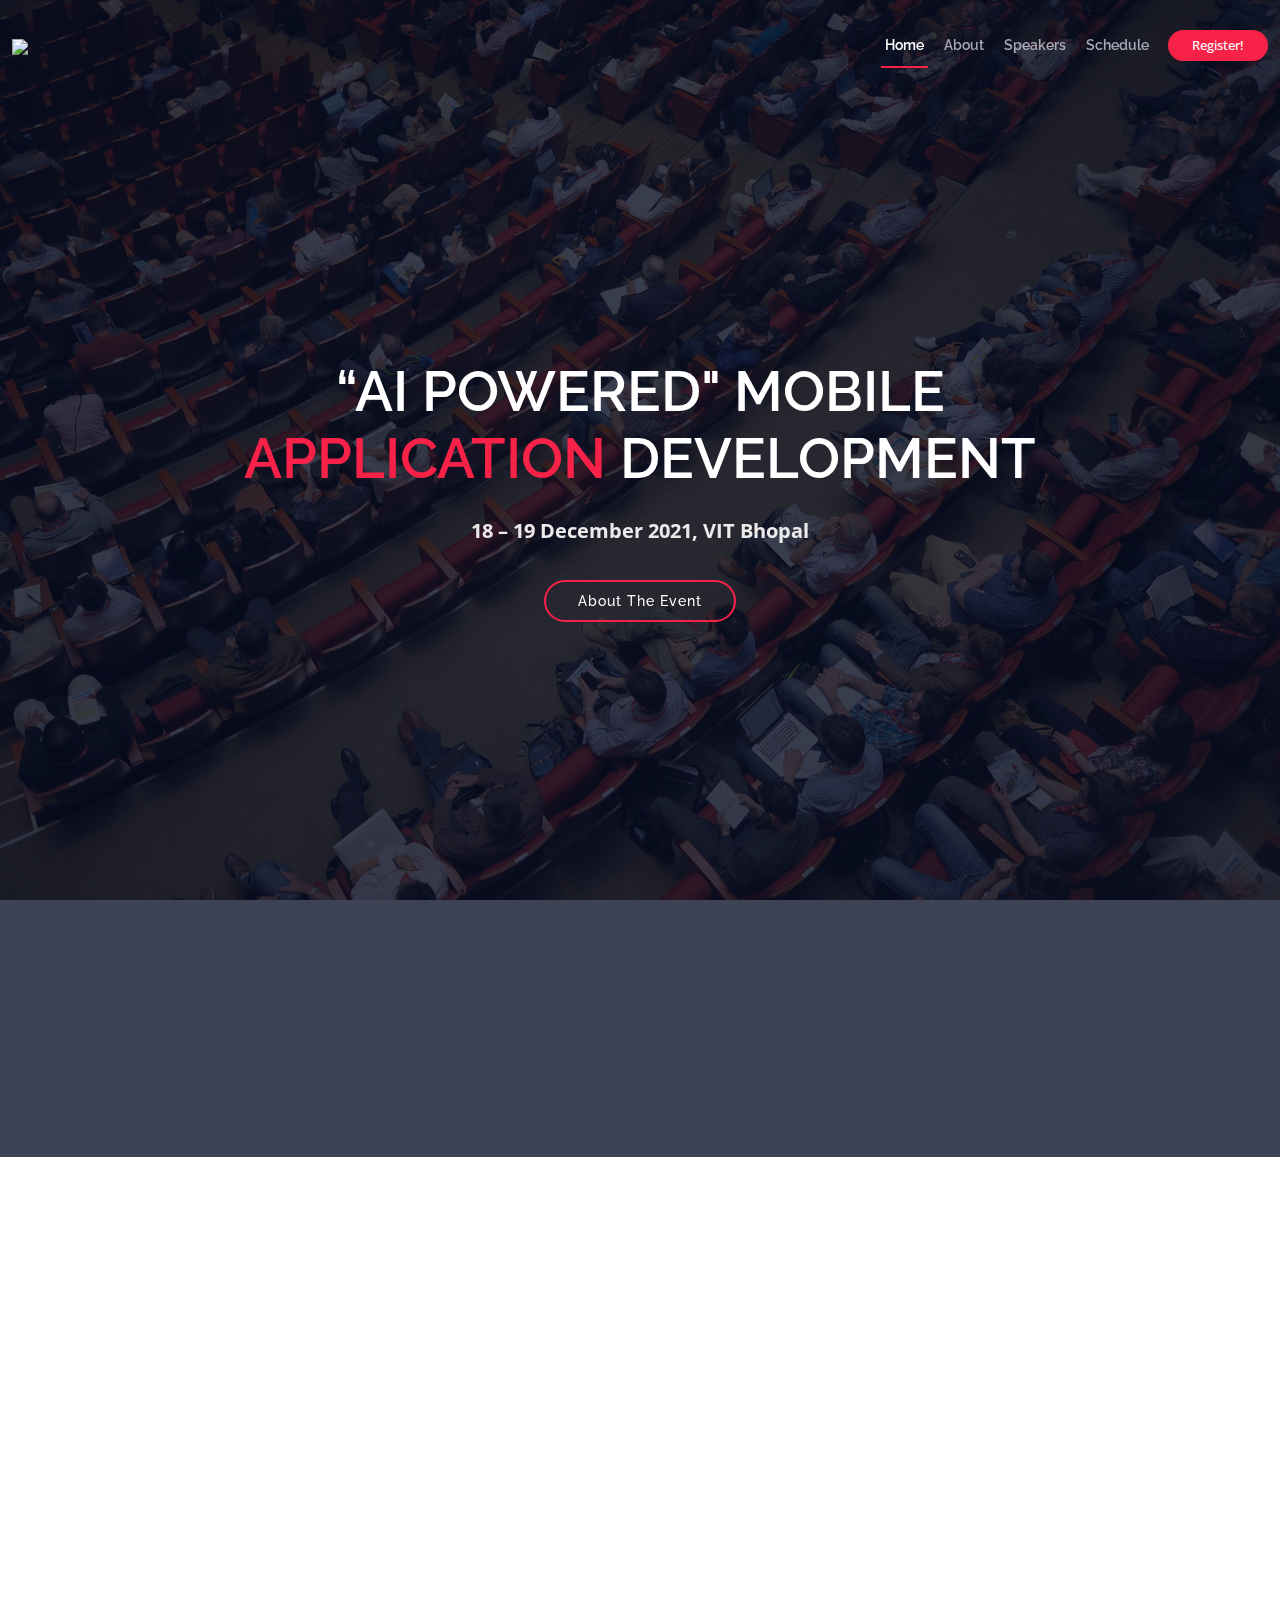
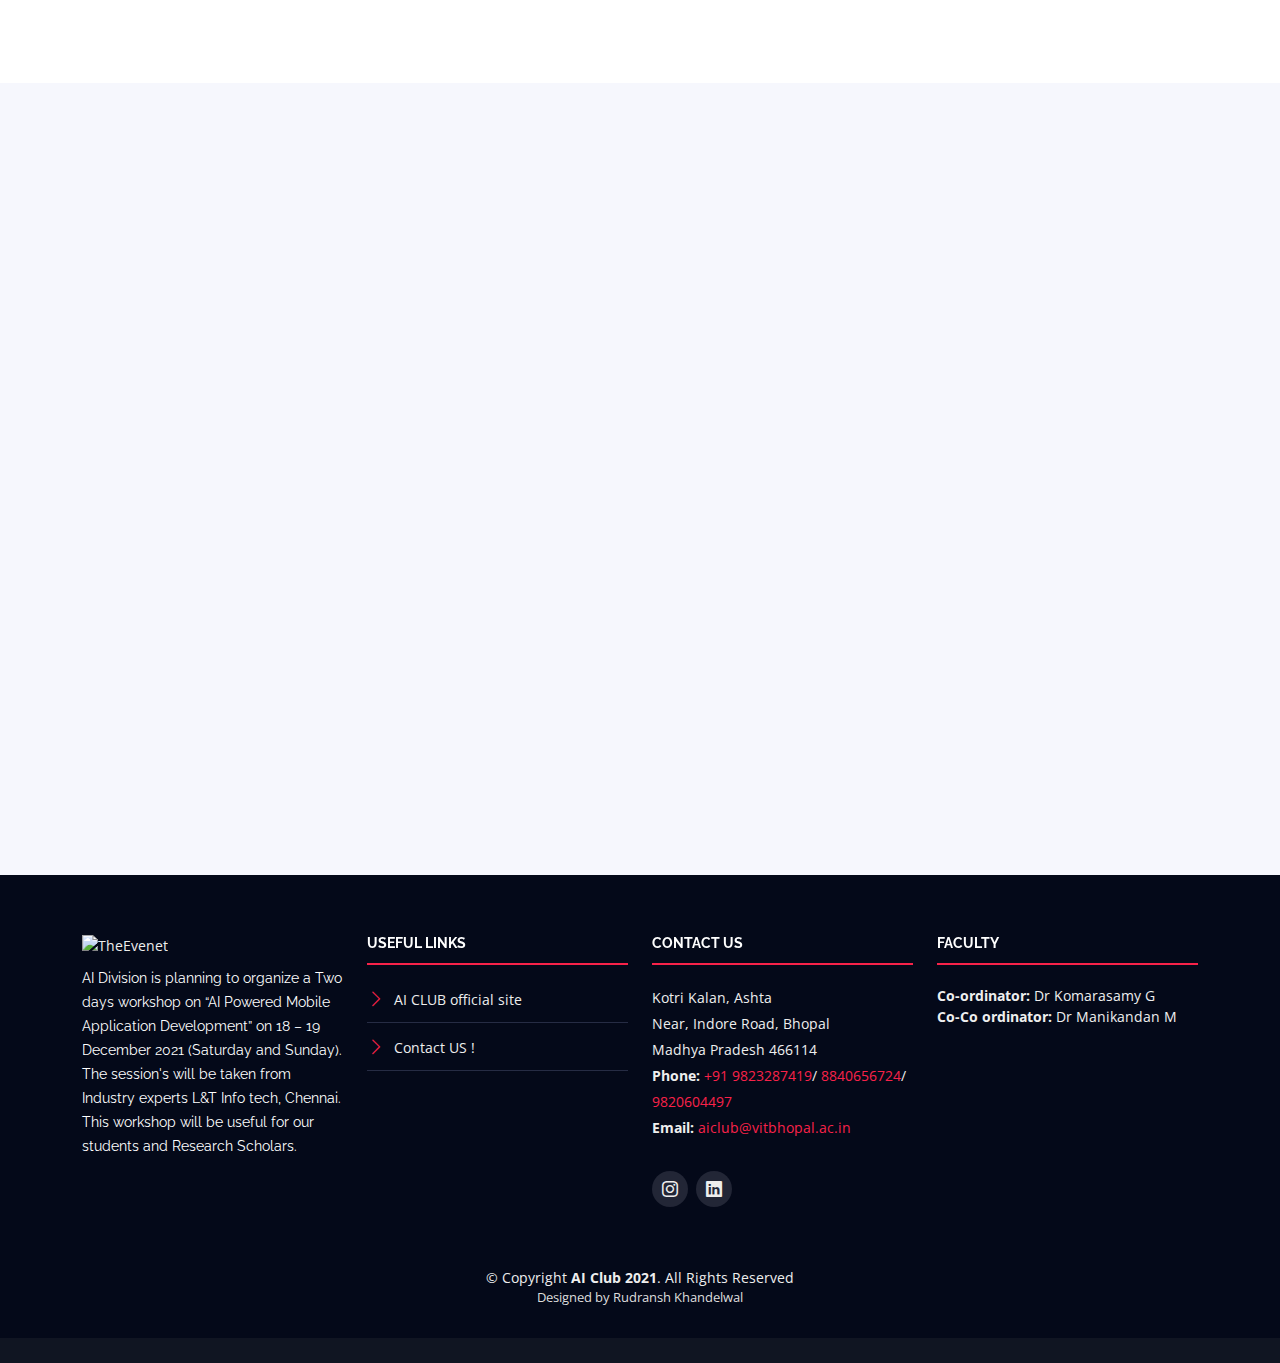
==== MAD/index.html @ 8682b5da "Add Phone , mail & the event" ====
<!DOCTYPE html>
<html lang="en">
  <head>
    <meta charset="utf-8" />
    <meta content="width=device-width, initial-scale=1.0" name="viewport" />

    <title>AI Club | Mobile Devlopment</title>
    <meta content="" name="description" />
    <meta content="" name="keywords" />

    <!-- Favicons -->
    <link href="assets/img/favicon.png" rel="icon" />

    <!-- Google Fonts -->
    <link
      href="https://fonts.googleapis.com/css?family=Open+Sans:300,300i,400,400i,700,700i|Raleway:300,400,500,700,800"
      rel="stylesheet"
    />

    <!-- Vendor CSS Files -->
    <link href="assets/vendor/aos/aos.css" rel="stylesheet" />
    <link
      href="assets/vendor/bootstrap/css/bootstrap.min.css"
      rel="stylesheet"
    />
    <link
      href="assets/vendor/bootstrap-icons/bootstrap-icons.css"
      rel="stylesheet"
    />
    <link
      href="assets/vendor/glightbox/css/glightbox.min.css"
      rel="stylesheet"
    />
    <link href="assets/vendor/swiper/swiper-bundle.min.css" rel="stylesheet" />

    <!--  CSS File -->
    <link href="assets/css/style.css" rel="stylesheet" />
  </head>

  <body>
    <header id="header" class="d-flex align-items-center">
      <div class="container-fluid container-xxl d-flex align-items-center">
        <div id="logo" class="me-auto">
          <a href="index.html" class="scrollto"
            ><img  src="https://aiclub.aivit.tech/images/club-logo.png"
          /></a>
        </div>

        <nav id="navbar" class="navbar order-last order-lg-0">
          <ul>
            <li><a class="nav-link scrollto active" href="#hero">Home</a></li>
            <li><a class="nav-link scrollto" href="#about">About</a></li>
            <li><a class="nav-link scrollto" href="#speakers">Speakers</a></li>
            <li><a class="nav-link scrollto" href="#schedule">Schedule</a></li>
          </ul>
          <i class="bi bi-list mobile-nav-toggle"></i>
        </nav>
        <!-- .navbar -->
        <a class="buy-tickets scrollto" href="https://forms.gle/UjEr6fCBaaNwmKae9">Register!</a>
      </div>
    </header>
    <!-- End Header -->

    <!-- ======= Hero Section ======= -->
    <section id="hero">
      <div class="hero-container" data-aos="zoom-in" data-aos-delay="100">
        <h1 class="mb-4 pb-0">
          “AI Powered" Mobile <br /><span>Application</span> Development
        </h1>
        <p class="mb-4 pb-0">18 – 19 December 2021, VIT Bhopal</p>
        <a href="#about" class="about-btn scrollto">About The Event</a>
      </div>
    </section>
    <!-- End Hero Section -->

    <main id="main">
      <!-- ======= About Section ======= -->
      <section id="about">
        <div class="container" data-aos="fade-up">
          <div class="row">
            <div class="col-lg-6">
              <h2>About The Event</h2>
              <p>
                AI Division is planning to organize a Two days workshop on “AI
                Powered Mobile Application Development” on 18 – 19 December 2021
                (Saturday and Sunday). The session's will be taken from Industry
                experts L&T Info tech, Chennai. This workshop will be useful for
                our students and Research Scholars.
              </p>
            </div>
            <div class="col-lg-3">
              <h3>Where</h3>
              <p>Online mode , VIT Bhopal</p>
            </div>
            <div class="col-lg-3">
              <h3>When</h3>
              <p>Saturday & Sunday<br />18 – 19 December 2021</p>
            </div>
          </div>
        </div>
      </section>
      <!-- End About Section -->

      <!-- ======= Speakers Section ======= -->
      <section id="speakers">
        <div class="container" data-aos="fade-up">
          <div class="section-header">
            <h2>Event Speakers</h2>
            <p>Here are some of our Amazing  speakers</p>
          </div>

          <div class="row">
            <div class="col-md-6">
              <div class="speaker" data-aos="fade-up" >
                <img
                  src="assets/img/speakers/1.png"
                  alt="Speaker 1"
                  class="img-fluid"
                />
                <div class="details">
                  <h3><a href="speaker-details.html">Mr. Yogesh Kumar</a></h3>
                  <p>CEO, OneYes technologies</p>
                  <div class="social">
                    <a href=""><i class="bi bi-linkedin"></i></a>
                  </div>
                </div>
              </div>
            </div>
            <div class="col-lg-4 col-md-6">
              <div class="speaker" data-aos="fade-up" data-aos-delay="300">
                <img
                  src="assets/img/speakers/2.png"
                  alt="Speaker 2"
                  class="img-fluid"
                />
                <div class="details">
                  <h3><a href="speaker-details.html">Mr. Rajkumar K </a></h3>
                  <p>Technical Lead at
                    CitiusTech Healthcare India Pvt Ltd, Chennai.</p>
                  <div class="social">
                    <a href=""><i class="bi bi-linkedin"></i></a>
                  </div>
                </div>
              </div>
            </div>

            </div>
  
      </section>
      <!-- End Speakers Section -->

      <!-- ======= Schedule Section ======= -->
      <section id="schedule" class="section-with-bg">
        <div class="container" data-aos="fade-up">
          <div class="section-header">
            <h2>Event Schedule</h2>
            <p>Here is our event schedule</p>
          </div>

          <ul
            class="nav nav-tabs"
            role="tablist"
            data-aos="fade-up"
            data-aos-delay="100"
          >
            <li class="nav-item">
              <a
                class="nav-link active"
                href="#day-1"
                role="tab"
                data-bs-toggle="tab"
                >Day 1</a
              >
            </li>
            <li class="nav-item">
              <a class="nav-link" href="#day-2" role="tab" data-bs-toggle="tab"
                >Day 2</a
              >
            </li>
          </ul>

          <h3 class="sub-heading">
            "The key is not to prioritize what's on your schedule, but to schedule your priorities"
          </h3>

          <div
            class="tab-content row justify-content-center"
            data-aos="fade-up"
            data-aos-delay="50"
          >
            <!-- Schdule Day 1 -->
            <div
              role="tabpanel"
              class="col-lg-9 tab-pane fade show active"
              id="day-1"
            >
              <div class="row schedule-item">
                <div class="col-md-3"><time>09:30 AM - 10:30 AM</time></div>
                <div class="col-md-9">
                  <h4>Inauguration
                    Mobile app Overview</h4>
                  <p>
                    Inaugrated by Mr Yougesh Kumar
                  </p>
                </div>
              </div>

              <div class="row schedule-item">
                <div class="col-md-3"><time>10.30 AM – 11.30 AM</time></div>
                <div class="col-md-9">
                  <h4>Introduction to Mobile app development</h4>
                  <p>Insight by Mr. Rajkumar K</p>
                </div>
              </div>

              <div class="row schedule-item">
                <div class="col-md-3"><time>11.30 AM – 12.30 PM</time></div>
                <div class="col-md-9">
                  <h4>
                    Introduction to Hybrid mobile app development & Ionic
                  </h4>
                  <p>
                    Analysis by Mr. Rajkumar K
                  </p>
                </div>
              </div>

              <div class="row schedule-item">
                <div class="col-md-3"><time>12:30 PM - 02 PM</time></div>
                <div class="col-md-9">
                  <h4>
                    <span style="text-align: center;"> Lunch Break </span>
                  </h4>
                </div>
              </div>

              <div class="row schedule-item">
                <div class="col-md-3"><time>02 PM – 3.30 PM</time></div>
                <div class="col-md-9">
                  <h4>
                    Making mock application with Ionic
                  </h4>
                  <p>Assisted by Mr. Rajkumar K</p>
                </div>
              </div>  
            </div>
            <!-- End Schdule Day 1 -->

            <!-- Schdule Day 2 -->
            <div
              role="tabpanel"
              class="col-lg-9 tab-pane fade "
              id="day-2"
            >
              <div class="row schedule-item">
                <div class="col-md-3"><time>09:30 AM - 10:30 AM</time></div>
                <div class="col-md-9">
                  <h4>Including plugins and functionalities</h4>
                  <p>
                    By Mr. Rajkumar K
                  </p>
                </div>
              </div>

              <div class="row schedule-item">
                <div class="col-md-3"><time>10.30 AM – 11.30 AM</time></div>
                <div class="col-md-9">
                  <h4>Introduction to machine learning and its types</h4>
                  <p>Insight by Mr. Rajkumar K</p>
                </div>
              </div>

              <div class="row schedule-item">
                <div class="col-md-3"><time>11.30 AM – 12.30 PM</time></div>
                <div class="col-md-9">
                  <h4>
                    Incorporating machine learning algorithm in mobile app
                  </h4>
                  <p>
                    Analysis by Mr. Rajkumar K
                  </p>
                </div>
              </div>

              <div class="row schedule-item">
                <div class="col-md-3"><time>12:30 PM - 02 PM</time></div>
                <div class="col-md-9">
                  <h4>
                    <span style="text-align: center;"> Lunch Break </span>
                  </h4>
                </div>
              </div>

              <div class="row schedule-item">
                <div class="col-md-3"><time>02 PM – 3.30 PM</time></div>
                <div class="col-md-9">
                  <h4>
                    Finishing ML powered app and queries session /
                    Valedictory
                  </h4>
                  <p>Assisted by Mr. Rajkumar K</p>
                </div>
            </div>  
          </section>
      <!-- End Schedule Section -->
    </main>
    <!-- End #main -->

    <!-- ======= Footer ======= -->
    <footer id="footer">
      <div class="footer-top">
        <div class="container">
          <div class="row">
            <div class="col-lg-3 col-md-6 footer-info">
              <img src="assets/img/footer.png" alt="TheEvenet" />
              <p>
                AI Division is planning to organize a Two days workshop on “AI Powered Mobile Application Development” on 18 – 19 December 2021 (Saturday and Sunday). The session's will be taken from Industry experts L&T Info tech, Chennai. This workshop will be useful for our students and Research Scholars.
              </p>
            </div>

            <div class="col-lg-3 col-md-6 footer-links">
              <h4>Useful Links</h4>
              <ul>
                <li>
                  <i class="bi bi-chevron-right"></i> <a href="#">AI CLUB official site</a>
                </li>
                <li>
                  <i class="bi bi-chevron-right"></i> <a href="https://aiclub.aivit.tech/contact.html">Contact US !</a>
                </li>
              </ul>
            </div>


            <div class=" col-lg-3 col-md-6 footer-contact ">
              <h4>Contact Us</h4>
              <p>
                Kotri Kalan, Ashta <br />
                Near, Indore Road, Bhopal<br />
                Madhya Pradesh 466114 <br />
                <strong>Phone:</strong><a href="tel:+919823287419"> +91 9823287419</a>/ <a href="tel:+918840656724">8840656724</a>/  <a href="tel:+919820604497">9820604497</a><br />
                <strong>Email:</strong> <a href="mailto:aiclub@vitbhopal.ac.in">aiclub@vitbhopal.ac.in</a><br />
              </p>

              <div class="social-links">
                <a href="https://www.instagram.com/aiclub.vitb/?hl=en" class="google-plus"
                  ><i class="bi bi-instagram"></i
                ></a>
                <a href="https://www.linkedin.com/company/aiclub-vitb/" class="linkedin"><i class="bi bi-linkedin"></i></a>
              </div>
            </div>
            <div class=" col-lg-3 col-md-6  ">
              <h4>Faculty</h4>
              <p>
                <strong>Co-ordinator:</strong> Dr Komarasamy G <br />
                <strong>Co-Co ordinator: </strong> Dr Manikandan M<br />
                
              </p>
          </div>
        </div>
      </div>

      <div class="container">
        <div class="copyright">
          &copy; Copyright <strong>AI Club 2021</strong>. All Rights Reserved
        </div>
        <div class="credits">
          Designed by Rudransh Khandelwal
        </div>
      </div>
    </footer>
    <!-- End  Footer -->

    <a
      href="#"
      class="back-to-top d-flex align-items-center justify-content-center"
      ><i class="bi bi-arrow-up-short"></i
    ></a>

    <!-- Vendor JS Files -->
    <script src="assets/vendor/aos/aos.js"></script>
    <script src="assets/vendor/bootstrap/js/bootstrap.bundle.min.js"></script>
    <script src="assets/vendor/glightbox/js/glightbox.min.js"></script>
    <script src="assets/vendor/swiper/swiper-bundle.min.js"></script>
    <script src="assets/js/main.js"></script>
  </body>
</html>
---- MAD/assets/css/style.css ----
body {
  background: #fff;
  color: #2f3138;
  font-family: "Open Sans", sans-serif;
}
.logo img{
  width: 100%;
  max-height: 50px;
}

a {
  color: #f82249;
  text-decoration: none;
  transition: 0.5s;
}

a:hover, a:active, a:focus {
  color: #f8234a;
  outline: none;
  text-decoration: none;
}

p {
  padding: 0;
  margin: 0 0 30px 0;
}

h1, h2, h3, h4, h5, h6 {
  font-family: "Raleway", sans-serif;
  font-weight: 400;
  margin: 0 0 20px 0;
  padding: 0;
  color: #0e1b4d;
}

.main-page {
  margin-top: 70px;
}

/* Prelaoder */
#preloader {
  position: fixed;
  left: 0;
  top: 0;
  z-index: 999;
  width: 100%;
  height: 100%;
  overflow: visible;
  background: #fff url("../img/preloader.svg") no-repeat center center;
}

/*--------------------------------------------------------------
# Back to top button
--------------------------------------------------------------*/
.back-to-top {
  position: fixed;
  visibility: hidden;
  opacity: 0;
  right: 15px;
  bottom: 15px;
  z-index: 996;
  background: #f82249;
  width: 40px;
  height: 40px;
  border-radius: 50px;
  transition: all 0.4s;
}
.back-to-top i {
  font-size: 28px;
  color: #fff;
  line-height: 0;
}
.back-to-top:hover {
  background: #f94a6a;
  color: #fff;
}
.back-to-top.active {
  visibility: visible;
  opacity: 1;
}

/* Sections Header
--------------------------------*/
.section-header {
  margin-bottom: 60px;
  position: relative;
  padding-bottom: 20px;
}
.section-header::before {
  content: "";
  position: absolute;
  display: block;
  width: 60px;
  height: 5px;
  background: #f82249;
  bottom: 0;
  left: calc(50% - 25px);
}
.section-header h2 {
  font-size: 36px;
  text-transform: uppercase;
  text-align: center;
  font-weight: 700;
  margin-bottom: 10px;
}
.section-header p {
  text-align: center;
  padding: 0;
  margin: 0;
  font-size: 18px;
  font-weight: 500;
  color: #9195a2;
}

.section-with-bg {
  background-color: #f6f7fd;
}

/*--------------------------------------------------------------
# Header
--------------------------------------------------------------*/
#header {
  height: 90px;
  position: fixed;
  left: 0;
  top: 0;
  right: 0;
  transition: all 0.5s;
  z-index: 997;
}
#header.header-scrolled, #header.header-inner {
  background: rgba(6, 12, 34, 0.98);
  height: 70px;
}
#header #logo h1 {
  font-size: 36px;
  margin: 0;
  font-family: "Raleway", sans-serif;
  font-weight: 700;
  letter-spacing: 3px;
  text-transform: uppercase;
}
#header #logo h1 span {
  color: #f82249;
}
#header #logo h1 a, #header #logo h1 a:hover {
  color: #fff;
}
#header #logo img {
  padding: 0;
  margin: 0;
  max-height: 70px;
}
@media (max-width: 992px) {
  #header #logo img {
    height: 100px;
  }
}

/*--------------------------------------------------------------
# Buy Tickets
--------------------------------------------------------------*/
.buy-tickets {
  color: #fff;
  background: #f82249;
  padding: 7px 22px;
  margin: 0 0 0 15px;
  border-radius: 50px;
  border: 2px solid #f82249;
  transition: all ease-in-out 0.3s;
  font-weight: 500;
  line-height: 1;
  font-size: 13px;
  white-space: nowrap;
}
.buy-tickets:hover {
  background: none;
  color: #fff;
}
.buy-tickets:focus {
  color: #fff;
}
@media (max-width: 992px) {
  .buy-tickets {
    margin: 0 15px 0 0;
  }
}

/*--------------------------------------------------------------
# Navigation Menu
--------------------------------------------------------------*/
/**
* Desktop Navigation 
*/
.navbar {
  padding: 0;
}
.navbar ul {
  margin: 0;
  padding: 0;
  display: flex;
  list-style: none;
  align-items: center;
}
.navbar li {
  position: relative;
}
.navbar > ul > li {
  white-space: nowrap;
  padding: 10px 0 10px 12px;
}
.navbar a, .navbar a:focus {
  display: flex;
  align-items: center;
  justify-content: space-between;
  color: rgba(202, 206, 221, 0.8);
  font-family: "Raleway", sans-serif;
  font-weight: 600;
  font-size: 14px;
  white-space: nowrap;
  transition: 0.3s;
  position: relative;
  padding: 6px 4px;
}
.navbar a i, .navbar a:focus i {
  font-size: 12px;
  line-height: 0;
  margin-left: 5px;
}
.navbar > ul > li > a:before {
  content: "";
  position: absolute;
  width: 0;
  height: 2px;
  bottom: -6px;
  left: 0;
  background-color: #f82249;
  visibility: hidden;
  transition: all 0.3s ease-in-out 0s;
}
.navbar a:hover:before, .navbar li:hover > a:before, .navbar .active:before {
  visibility: visible;
  width: 100%;
}
.navbar a:hover, .navbar .active, .navbar .active:focus, .navbar li:hover > a {
  color: #fff;
}
.navbar .dropdown ul {
  display: block;
  position: absolute;
  left: 12px;
  top: calc(100% + 30px);
  margin: 0;
  padding: 10px 0;
  z-index: 99;
  opacity: 0;
  visibility: hidden;
  background: #fff;
  box-shadow: 0px 0px 30px rgba(127, 137, 161, 0.25);
  transition: 0.3s;
}
.navbar .dropdown ul li {
  min-width: 200px;
}
.navbar .dropdown ul a {
  padding: 10px 20px;
  font-size: 14px;
  text-transform: none;
  color: #060c22;
}
.navbar .dropdown ul a i {
  font-size: 12px;
}
.navbar .dropdown ul a:hover, .navbar .dropdown ul .active:hover, .navbar .dropdown ul li:hover > a {
  color: #f82249;
}
.navbar .dropdown:hover > ul {
  opacity: 1;
  top: 100%;
  visibility: visible;
}
.navbar .dropdown .dropdown ul {
  top: 0;
  left: calc(100% - 30px);
  visibility: hidden;
}
.navbar .dropdown .dropdown:hover > ul {
  opacity: 1;
  top: 0;
  left: 100%;
  visibility: visible;
}
@media (max-width: 1366px) {
  .navbar .dropdown .dropdown ul {
    left: -90%;
  }
  .navbar .dropdown .dropdown:hover > ul {
    left: -100%;
  }
}

/**
* Mobile Navigation 
*/
.mobile-nav-toggle {
  color: #fff;
  font-size: 28px;
  cursor: pointer;
  display: none;
  line-height: 0;
  transition: 0.5s;
}

@media (max-width: 991px) {
  .mobile-nav-toggle {
    display: block;
  }

  .navbar ul {
    display: none;
  }
}
.navbar-mobile {
  position: fixed;
  overflow: hidden;
  top: 0;
  right: 0;
  left: 0;
  bottom: 0;
  background: rgba(0, 0, 0, 0.9);
  transition: 0.3s;
  z-index: 999;
}
.navbar-mobile .mobile-nav-toggle {
  position: absolute;
  top: 15px;
  right: 15px;
}
.navbar-mobile ul {
  display: block;
  position: absolute;
  top: 55px;
  right: 15px;
  bottom: 15px;
  left: 15px;
  padding: 10px 0;
  background-color: #fff;
  overflow-y: auto;
  transition: 0.3s;
}
.navbar-mobile > ul > li {
  padding: 0;
}
.navbar-mobile a:hover:before, .navbar-mobile li:hover > a:before, .navbar-mobile .active:before {
  visibility: hidden;
}
.navbar-mobile a, .navbar-mobile a:focus {
  padding: 10px 20px;
  font-size: 15px;
  color: #060c22;
}
.navbar-mobile a:hover, .navbar-mobile .active, .navbar-mobile li:hover > a {
  color: #f82249;
}
.navbar-mobile .getstarted, .navbar-mobile .getstarted:focus {
  margin: 15px;
}
.navbar-mobile .dropdown ul {
  position: static;
  display: none;
  margin: 10px 20px;
  padding: 10px 0;
  z-index: 99;
  opacity: 1;
  visibility: visible;
  background: #fff;
  box-shadow: 0px 0px 30px rgba(127, 137, 161, 0.25);
}
.navbar-mobile .dropdown ul li {
  min-width: 200px;
}
.navbar-mobile .dropdown ul a {
  padding: 10px 20px;
}
.navbar-mobile .dropdown ul a i {
  font-size: 12px;
}
.navbar-mobile .dropdown ul a:hover, .navbar-mobile .dropdown ul .active:hover, .navbar-mobile .dropdown ul li:hover > a {
  color: #f82249;
}
.navbar-mobile .dropdown > .dropdown-active {
  display: block;
}

/*--------------------------------------------------------------
# Hero Section
--------------------------------------------------------------*/
#hero {
  width: 100%;
  height: 100vh;
  background: url(../img/hero-bg.jpg) top center;
  background-size: cover;
  overflow: hidden;
  position: relative;
}
@media (min-width: 1024px) {
  #hero {
    background-attachment: fixed;
  }
}
#hero:before {
  content: "";
  background: rgba(6, 12, 34, 0.8);
  position: absolute;
  bottom: 0;
  top: 0;
  left: 0;
  right: 0;
}
#hero .hero-container {
  position: absolute;
  bottom: 0;
  left: 0;
  top: 90px;
  right: 0;
  display: flex;
  justify-content: center;
  align-items: center;
  flex-direction: column;
  text-align: center;
  padding: 0 15px;
}
@media (max-width: 991px) {
  #hero .hero-container {
    top: 70px;
  }
}
#hero h1 {
  color: #fff;
  font-family: "Raleway", sans-serif;
  font-size: 56px;
  font-weight: 600;
  text-transform: uppercase;
}
#hero h1 span {
  color: #f82249;
}
@media (max-width: 991px) {
  #hero h1 {
    font-size: 34px;
  }
}
#hero p {
  color: #ebebeb;
  font-weight: 700;
  font-size: 20px;
}
@media (max-width: 991px) {
  #hero p {
    font-size: 16px;
  }
}
#hero .play-btn {
  width: 94px;
  height: 94px;
  background: radial-gradient(#f82249 50%, rgba(101, 111, 150, 0.15) 52%);
  border-radius: 50%;
  display: block;
  position: relative;
  overflow: hidden;
}
#hero .play-btn::after {
  content: "";
  position: absolute;
  left: 50%;
  top: 50%;
  transform: translateX(-40%) translateY(-50%);
  width: 0;
  height: 0;
  border-top: 10px solid transparent;
  border-bottom: 10px solid transparent;
  border-left: 15px solid #fff;
  z-index: 100;
  transition: all 400ms cubic-bezier(0.55, 0.055, 0.675, 0.19);
}
#hero .play-btn:before {
  content: "";
  position: absolute;
  width: 120px;
  height: 120px;
  -webkit-animation-delay: 0s;
  animation-delay: 0s;
  -webkit-animation: pulsate-btn 2s;
  animation: pulsate-btn 2s;
  -webkit-animation-direction: forwards;
  animation-direction: forwards;
  -webkit-animation-iteration-count: infinite;
  animation-iteration-count: infinite;
  -webkit-animation-timing-function: steps;
  animation-timing-function: steps;
  opacity: 1;
  border-radius: 50%;
  border: 2px solid rgba(163, 163, 163, 0.4);
  top: -15%;
  left: -15%;
  background: rgba(198, 16, 0, 0);
}
#hero .play-btn:hover::after {
  border-left: 15px solid #f82249;
  transform: scale(20);
}
#hero .play-btn:hover::before {
  content: "";
  position: absolute;
  left: 50%;
  top: 50%;
  transform: translateX(-40%) translateY(-50%);
  width: 0;
  height: 0;
  border: none;
  border-top: 10px solid transparent;
  border-bottom: 10px solid transparent;
  border-left: 15px solid #fff;
  z-index: 200;
  -webkit-animation: none;
  animation: none;
  border-radius: 0;
}
#hero .about-btn {
  font-family: "Raleway", sans-serif;
  font-weight: 500;
  font-size: 14px;
  letter-spacing: 1px;
  display: inline-block;
  padding: 12px 32px;
  border-radius: 50px;
  transition: 0.5s;
  line-height: 1;
  margin: 10px;
  color: #fff;
  -webkit-animation-delay: 0.8s;
  animation-delay: 0.8s;
  border: 2px solid #f82249;
}
#hero .about-btn:hover {
  background: #f82249;
  color: #fff;
}

@-webkit-keyframes pulsate-btn {
  0% {
    transform: scale(0.6, 0.6);
    opacity: 1;
  }
  100% {
    transform: scale(1, 1);
    opacity: 0;
  }
}

@keyframes pulsate-btn {
  0% {
    transform: scale(0.6, 0.6);
    opacity: 1;
  }
  100% {
    transform: scale(1, 1);
    opacity: 0;
  }
}
/*--------------------------------------------------------------
# About Section
--------------------------------------------------------------*/
#about {
  background: url("../img/about-bg.jpg");
  background-size: cover;
  overflow: hidden;
  position: relative;
  color: #fff;
  padding: 60px 0 40px 0;
}
@media (min-width: 1024px) {
  #about {
    background-attachment: fixed;
  }
}
#about:before {
  content: "";
  background: rgba(13, 20, 41, 0.8);
  position: absolute;
  bottom: 0;
  top: 0;
  left: 0;
  right: 0;
}
#about h2 {
  font-size: 36px;
  font-weight: bold;
  margin-bottom: 10px;
  color: #fff;
}
#about h3 {
  font-size: 18px;
  font-weight: bold;
  text-transform: uppercase;
  margin-bottom: 10px;
  color: #fff;
}
#about p {
  font-size: 14px;
  margin-bottom: 20px;
  color: #fff;
}

/*--------------------------------------------------------------
# Speakers Section
--------------------------------------------------------------*/
#speakers {
  padding: 60px 0 30px 0;
}
#speakers .speaker {
  position: relative;
  overflow: hidden;
  margin-bottom: 30px;
}
#speakers .speaker .details {
  background: rgba(6, 12, 34, 0.76);
  position: absolute;
  left: 0;
  bottom: -40px;
  right: 0;
  text-align: center;
  padding-top: 10px;
  transition: all 300ms cubic-bezier(0.645, 0.045, 0.355, 1);
}
#speakers .speaker .details h3 {
  color: #fff;
  font-size: 22px;
  font-weight: 600;
  margin-bottom: 5px;
}
#speakers .speaker .details p {
  color: #fff;
  font-size: 15px;
  margin-bottom: 10px;
  font-style: italic;
}
#speakers .speaker .details .social {
  height: 40px;
}
#speakers .speaker .details .social i {
  line-height: 0;
  margin: 0 2px;
}
#speakers .speaker .details a {
  color: #fff;
}
#speakers .speaker .details a:hover {
  color: #f82249;
}
#speakers .speaker:hover .details {
  bottom: 0;
}

#speakers-details {
  padding: 60px 0;
}
#speakers-details .details h2 {
  color: #112363;
  font-size: 28px;
  font-weight: 700;
  margin-bottom: 10px;
}
#speakers-details .details .social {
  margin-bottom: 15px;
}
#speakers-details .details .social a {
  background: #e9edfb;
  color: #112363;
  line-height: 1;
  display: inline-block;
  text-align: center;
  border-radius: 50%;
  width: 36px;
  height: 36px;
  display: inline-flex;
  align-items: center;
  justify-content: center;
}
#speakers-details .details .social a:hover {
  background: #f82249;
  color: #fff;
}
#speakers-details .details .social a i {
  font-size: 16px;
  line-height: 0;
}
#speakers-details .details p {
  color: #112363;
  font-size: 15px;
  margin-bottom: 10px;
}

/*--------------------------------------------------------------
# Schedule Section
--------------------------------------------------------------*/
#schedule {
  padding: 60px 0 60px 0;
}
#schedule .nav-tabs {
  text-align: center;
  margin: auto;
  display: block;
  border-bottom: 0;
  margin-bottom: 30px;
}
#schedule .nav-tabs li {
  display: inline-block;
  margin-bottom: 0;
}
#schedule .nav-tabs a {
  border: none;
  border-radius: 50px;
  font-weight: 600;
  background-color: #0e1b4d;
  color: #fff;
  padding: 10px 100px;
}
@media (max-width: 991px) {
  #schedule .nav-tabs a {
    padding: 8px 60px;
  }
}
@media (max-width: 767px) {
  #schedule .nav-tabs a {
    padding: 8px 50px;
  }
}
@media (max-width: 480px) {
  #schedule .nav-tabs a {
    padding: 8px 30px;
  }
}
#schedule .nav-tabs a.active {
  background-color: #f82249;
  color: #fff;
}
#schedule .sub-heading {
  text-align: center;
  font-size: 18px;
  font-style: italic;
  margin: 0 auto 30px auto;
}
@media (min-width: 991px) {
  #schedule .sub-heading {
    width: 75%;
  }
}
#schedule .tab-pane {
  transition: ease-in-out 0.2s;
}
#schedule .schedule-item {
  border-bottom: 1px solid #cad4f6;
  padding-top: 15px;
  padding-bottom: 15px;
  transition: background-color ease-in-out 0.3s;
}
#schedule .schedule-item:hover {
  background-color: #fff;
}
#schedule .schedule-item time {
  padding-bottom: 5px;
  display: inline-block;
}
#schedule .schedule-item .speaker {
  width: 60px;
  height: 60px;
  overflow: hidden;
  border-radius: 50%;
  float: left;
  margin: 0 10px 10px 0;
}
#schedule .schedule-item .speaker img {
  height: 100%;
  transform: translateX(-50%);
  margin-left: 50%;
  transition: all ease-in-out 0.3s;
}
#schedule .schedule-item h4 {
  font-size: 18px;
  font-weight: 600;
  margin-bottom: 5px;
}
#schedule .schedule-item h4 span {
  font-style: italic;
  color: #19328e;
  font-weight: normal;
  font-size: 16px;
}
#schedule .schedule-item p {
  font-style: italic;
  color: #152b79;
  margin-bottom: 0;
}

/*--------------------------------------------------------------
# Venue Section
--------------------------------------------------------------*/
#venue {
  padding: 60px 0;
}
#venue .container-fluid {
  margin-bottom: 3px;
}
#venue .venue-map iframe {
  width: 100%;
  height: 100%;
  min-height: 300px;
}
#venue .venue-info {
  background: url("../img/venue-info-bg.jpg") top center no-repeat;
  background-size: cover;
  position: relative;
  padding-top: 60px;
  padding-bottom: 60px;
}
#venue .venue-info:before {
  content: "";
  background: rgba(13, 20, 41, 0.8);
  position: absolute;
  bottom: 0;
  top: 0;
  left: 0;
  right: 0;
}
#venue .venue-info h3 {
  font-size: 36px;
  font-weight: 700;
  color: #fff;
}
@media (max-width: 574px) {
  #venue .venue-info h3 {
    font-size: 24px;
  }
}
#venue .venue-info p {
  color: #fff;
  margin-bottom: 0;
}
#venue .venue-gallery-container {
  padding-right: 12px;
}
#venue .venue-gallery {
  overflow: hidden;
  border-right: 3px solid #fff;
  border-bottom: 3px solid #fff;
}
#venue .venue-gallery img {
  transition: all ease-in-out 0.4s;
}
#venue .venue-gallery:hover img {
  transform: scale(1.1);
}

/*--------------------------------------------------------------
# Hotels Section
--------------------------------------------------------------*/
#hotels {
  padding: 60px 0;
}
#hotels .hotel {
  border: 1px solid #e0e5fa;
  background: #fff;
  margin-bottom: 30px;
}
#hotels .hotel:hover .hotel-img img {
  transform: scale(1.1);
}
#hotels .hotel-img {
  overflow: hidden;
  margin-bottom: 15px;
}
#hotels .hotel-img img {
  transition: 0.3s ease-in-out;
}
#hotels h3 {
  font-weight: 600;
  font-size: 20px;
  margin-bottom: 5px;
  padding: 0 20px;
}
#hotels a {
  color: #152b79;
}
#hotels a:hover {
  color: #f82249;
}
#hotels .stars {
  padding: 0 20px;
  margin-bottom: 5px;
}
#hotels .stars i {
  color: #ffc31d;
}
#hotels p {
  padding: 0 20px;
  margin-bottom: 20px;
  color: #060c22;
  font-style: italic;
  font-size: 15px;
}

/*--------------------------------------------------------------
# Gallery Section
--------------------------------------------------------------*/
#gallery {
  padding: 60px;
  overflow: hidden;
}
#gallery .swiper-pagination {
  margin-top: 20px;
  position: relative;
}
#gallery .swiper-pagination .swiper-pagination-bullet {
  width: 12px;
  height: 12px;
  background-color: #fff;
  opacity: 1;
  border: 1px solid #f82249;
}
#gallery .swiper-pagination .swiper-pagination-bullet-active {
  background-color: #f82249;
}
#gallery .swiper-slide-active {
  text-align: center;
}
@media (min-width: 992px) {
  #gallery .swiper-wrapper {
    padding: 40px 0;
  }
  #gallery .swiper-slide-active {
    border: 5px solid #f82249;
    padding: 4px;
    background: #fff;
    z-index: 1;
    transform: scale(1.15);
    margin-top: 6px;
  }
}

/*--------------------------------------------------------------
# Sponsors Section
--------------------------------------------------------------*/
#supporters {
  padding: 60px 0;
}
#supporters .supporters-wrap {
  border-top: 1px solid #e0e5fa;
  border-left: 1px solid #e0e5fa;
  margin-bottom: 30px;
}
#supporters .supporter-logo {
  padding: 30px;
  display: flex;
  justify-content: center;
  align-items: center;
  border-right: 1px solid #e0e5fa;
  border-bottom: 1px solid #e0e5fa;
  overflow: hidden;
  background: rgba(255, 255, 255, 0.5);
  height: 160px;
}
#supporters .supporter-logo:hover img {
  transform: scale(1.2);
}
#supporters img {
  transition: all 0.4s ease-in-out;
}

/*--------------------------------------------------------------
# F.A.Q Section
--------------------------------------------------------------*/
#faq {
  padding: 60px 0;
}
#faq .faq-list {
  padding: 0;
  list-style: none;
}
#faq .faq-list li {
  border-bottom: 1px solid #e9eaed;
  margin-bottom: 20px;
  padding-bottom: 20px;
}
#faq .faq-list .question {
  display: block;
  position: relative;
  font-family: #f82249;
  font-size: 18px;
  line-height: 24px;
  font-weight: 400;
  padding-left: 25px;
  cursor: pointer;
  color: #e0072f;
  transition: 0.3s;
}
#faq .faq-list i {
  font-size: 16px;
  position: absolute;
  left: 0;
  top: -2px;
}
#faq .faq-list p {
  margin-bottom: 0;
  padding: 10px 0 0 25px;
}
#faq .faq-list .icon-show {
  display: none;
}
#faq .faq-list .collapsed {
  color: black;
}
#faq .faq-list .collapsed:hover {
  color: #f82249;
}
#faq .faq-list .collapsed .icon-show {
  display: inline-block;
  transition: 0.6s;
}
#faq .faq-list .collapsed .icon-close {
  display: none;
  transition: 0.6s;
}

/*--------------------------------------------------------------
# Subscribe Section
--------------------------------------------------------------*/
#subscribe {
  padding: 60px;
  background: url(../img/subscribe-bg.jpg) center center no-repeat;
  background-size: cover;
  overflow: hidden;
  position: relative;
}
#subscribe:before {
  content: "";
  background: rgba(6, 12, 34, 0.6);
  position: absolute;
  bottom: 0;
  top: 0;
  left: 0;
  right: 0;
}
@media (min-width: 1024px) {
  #subscribe {
    background-attachment: fixed;
  }
}
#subscribe .section-header h2, #subscribe p {
  color: #fff;
}
#subscribe input {
  background: #fff;
  color: #060c22;
  border: 0;
  outline: none;
  margin: 0;
  padding: 9px 20px;
  border-radius: 50px;
  font-size: 14px;
}
@media (min-width: 767px) {
  #subscribe input {
    min-width: 400px;
  }
}
#subscribe button {
  border: 0;
  padding: 9px 25px;
  cursor: pointer;
  background: #f82249;
  color: #fff;
  transition: all 0.3s ease;
  outline: none;
  font-size: 14px;
  border-radius: 50px;
}
#subscribe button:hover {
  background: #e0072f;
}
@media (max-width: 460px) {
  #subscribe button {
    margin-top: 10px;
  }
}

/*--------------------------------------------------------------
# Buy Tickets Section
--------------------------------------------------------------*/
#buy-tickets {
  padding: 60px 0;
}
#buy-tickets .card {
  border: none;
  border-radius: 5px;
  transition: all 0.3s ease-in-out;
  box-shadow: 0 10px 25px 0 rgba(6, 12, 34, 0.1);
}
#buy-tickets .card:hover {
  box-shadow: 0 10px 35px 0 rgba(6, 12, 34, 0.2);
}
#buy-tickets .card hr {
  margin: 25px 0;
}
#buy-tickets .card .card-title {
  margin: 10px 0;
  font-size: 14px;
  letter-spacing: 1px;
  font-weight: bold;
}
#buy-tickets .card .card-price {
  font-size: 48px;
  margin: 0;
}
#buy-tickets .card ul li {
  margin-bottom: 20px;
}
#buy-tickets .card .text-muted {
  opacity: 0.7;
}
#buy-tickets .card .btn {
  font-size: 15px;
  border-radius: 50px;
  padding: 10px 40px;
  transition: all 0.2s;
  background-color: #f82249;
  border: 0;
  color: #fff;
}
#buy-tickets .card .btn:hover {
  background-color: #e0072f;
}
#buy-tickets #buy-ticket-modal input, #buy-tickets #buy-ticket-modal select {
  border-radius: 0;
}
#buy-tickets #buy-ticket-modal .btn {
  font-size: 15px;
  border-radius: 50px;
  padding: 10px 40px;
  transition: all 0.2s;
  background-color: #f82249;
  border: 0;
  color: #fff;
}
#buy-tickets #buy-ticket-modal .btn:hover {
  background-color: #e0072f;
}

/*--------------------------------------------------------------
# Contact Section
--------------------------------------------------------------*/
#contact {
  padding: 60px 0;
}
#contact .contact-info {
  margin-bottom: 20px;
  text-align: center;
}
#contact .contact-info i {
  font-size: 48px;
  display: inline-block;
  margin-bottom: 10px;
  color: #f82249;
}
#contact .contact-info address, #contact .contact-info p {
  margin-bottom: 0;
  color: #112363;
}
#contact .contact-info h3 {
  font-size: 18px;
  margin-bottom: 15px;
  font-weight: bold;
  text-transform: uppercase;
  color: #112363;
}
#contact .contact-info a {
  color: #4869df;
}
#contact .contact-info a:hover {
  color: #f82249;
}
#contact .contact-address, #contact .contact-phone, #contact .contact-email {
  margin-bottom: 20px;
}
@media (min-width: 768px) {
  #contact .contact-address, #contact .contact-phone, #contact .contact-email {
    padding: 20px 0;
  }
}
@media (min-width: 768px) {
  #contact .contact-phone {
    border-left: 1px solid #ddd;
    border-right: 1px solid #ddd;
  }
}
#contact .php-email-form .error-message {
  display: none;
  color: #fff;
  background: #ed3c0d;
  text-align: left;
  padding: 15px;
  font-weight: 600;
}
#contact .php-email-form .error-message br + br {
  margin-top: 25px;
}
#contact .php-email-form .sent-message {
  display: none;
  color: #fff;
  background: #18d26e;
  text-align: center;
  padding: 15px;
  font-weight: 600;
}
#contact .php-email-form .loading {
  display: none;
  background: #fff;
  text-align: center;
  padding: 15px;
}
#contact .php-email-form .loading:before {
  content: "";
  display: inline-block;
  border-radius: 50%;
  width: 24px;
  height: 24px;
  margin: 0 10px -6px 0;
  border: 3px solid #18d26e;
  border-top-color: #eee;
  -webkit-animation: animate-loading 1s linear infinite;
  animation: animate-loading 1s linear infinite;
}
#contact .php-email-form input, #contact .php-email-form textarea {
  border-radius: 0;
  box-shadow: none;
  font-size: 14px;
}
#contact .php-email-form input:focus, #contact .php-email-form textarea:focus {
  border-color: #f82249;
}
#contact .php-email-form input {
  padding: 10px 15px;
}
#contact .php-email-form textarea {
  padding: 12px 15px;
}
#contact .php-email-form button[type=submit] {
  background: #f82249;
  border: 0;
  padding: 10px 40px;
  color: #fff;
  transition: 0.4s;
  border-radius: 50px;
  cursor: pointer;
}
#contact .php-email-form button[type=submit]:hover {
  background: #e0072f;
}
@-webkit-keyframes animate-loading {
  0% {
    transform: rotate(0deg);
  }
  100% {
    transform: rotate(360deg);
  }
}
@keyframes animate-loading {
  0% {
    transform: rotate(0deg);
  }
  100% {
    transform: rotate(360deg);
  }
}

/*--------------------------------------------------------------
# Footer
--------------------------------------------------------------*/
#footer {
  background: #101522;
  padding: 0 0 25px 0;
  color: #eee;
  font-size: 14px;
}
#footer .footer-top {
  background: #040919;
  padding: 60px 0 30px 0;
}
#footer .footer-top .footer-info {
  margin-bottom: 30px;
}
#footer .footer-top .footer-info h3 {
  font-size: 26px;
  margin: 0 0 20px 0;
  padding: 2px 0 2px 0;
  line-height: 1;
  font-family: "Raleway", sans-serif;
  font-weight: 700;
  color: #fff;
}
#footer .footer-top .footer-info img {
  height: 40px;
  margin-bottom: 10px;
}
#footer .footer-top .footer-info p {
  font-size: 14px;
  line-height: 24px;
  margin-bottom: 0;
  font-family: "Raleway", sans-serif;
  color: #fff;
}
#footer .footer-top .social-links a {
  display: inline-block;
  background: #222636;
  color: #eee;
  line-height: 1;
  margin-right: 4px;
  border-radius: 50%;
  width: 36px;
  height: 36px;
  transition: 0.3s;
  display: inline-flex;
  align-items: center;
  justify-content: center;
}
#footer .footer-top .social-links a i {
  line-height: 0;
  font-size: 16px;
}
#footer .footer-top .social-links a:hover {
  background: #f82249;
  color: #fff;
}
#footer .footer-top h4 {
  font-size: 14px;
  font-weight: bold;
  color: #fff;
  text-transform: uppercase;
  position: relative;
  padding-bottom: 12px;
  border-bottom: 2px solid #f82249;
}
#footer .footer-top .footer-links {
  margin-bottom: 30px;
}
#footer .footer-top .footer-links ul {
  list-style: none;
  padding: 0;
  margin: 0;
}
#footer .footer-top .footer-links ul i {
  padding-right: 5px;
  color: #f82249;
  font-size: 18px;
}
#footer .footer-top .footer-links ul li {
  border-bottom: 1px solid #262c44;
  padding: 10px 0;
}
#footer .footer-top .footer-links ul li:first-child {
  padding-top: 0;
}
#footer .footer-top .footer-links ul a {
  color: #eee;
}
#footer .footer-top .footer-links ul a:hover {
  color: #f82249;
}
#footer .footer-top .footer-contact {
  margin-bottom: 30px;
}
#footer .footer-top .footer-contact p {
  line-height: 26px;
}
#footer .footer-top .footer-newsletter {
  margin-bottom: 30px;
}
#footer .footer-top .footer-newsletter input[type=email] {
  border: 0;
  padding: 6px 8px;
  width: 65%;
}
#footer .footer-top .footer-newsletter input[type=submit] {
  background: #f82249;
  border: 0;
  width: 35%;
  padding: 6px 0;
  text-align: center;
  color: #fff;
  transition: 0.3s;
  cursor: pointer;
}
#footer .footer-top .footer-newsletter input[type=submit]:hover {
  background: #e0072f;
}
#footer .copyright {
  text-align: center;
  padding-top: 30px;
}
#footer .credits {
  text-align: center;
  font-size: 13px;
  color: #ddd;
}
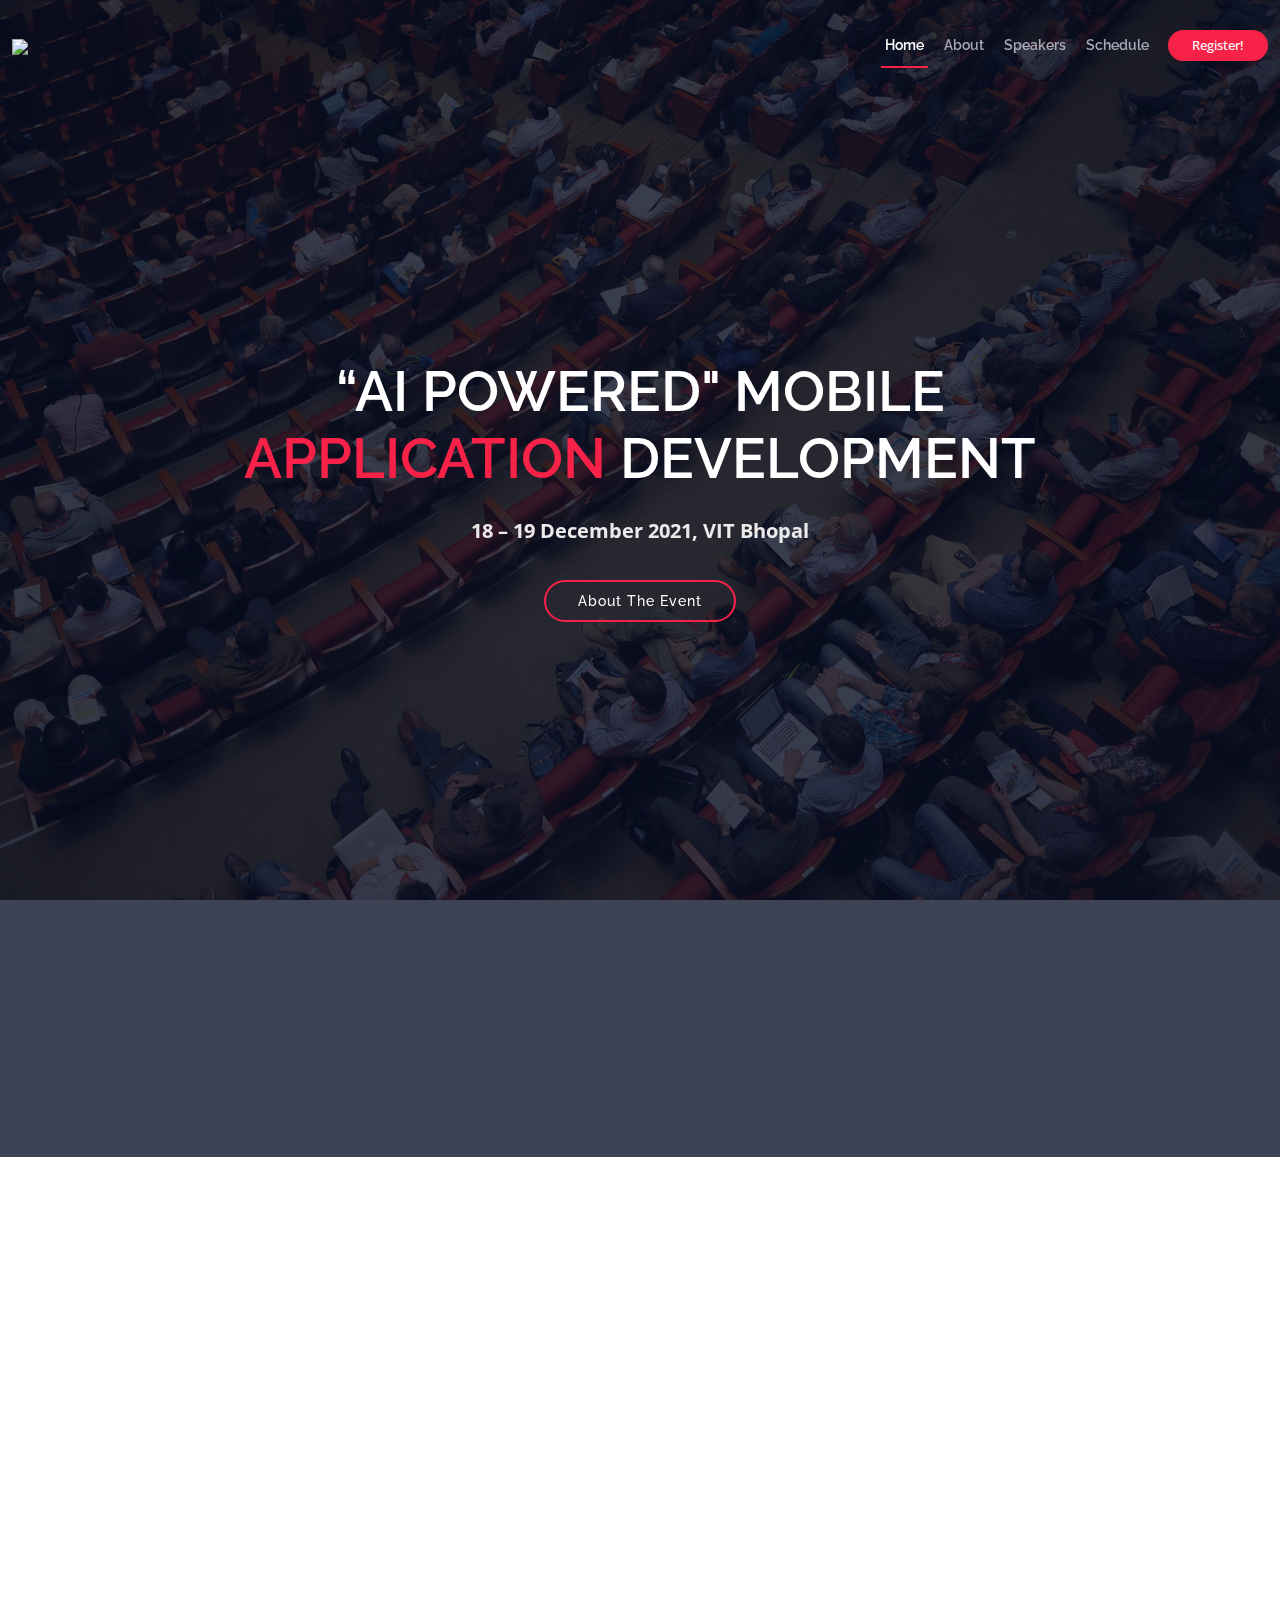
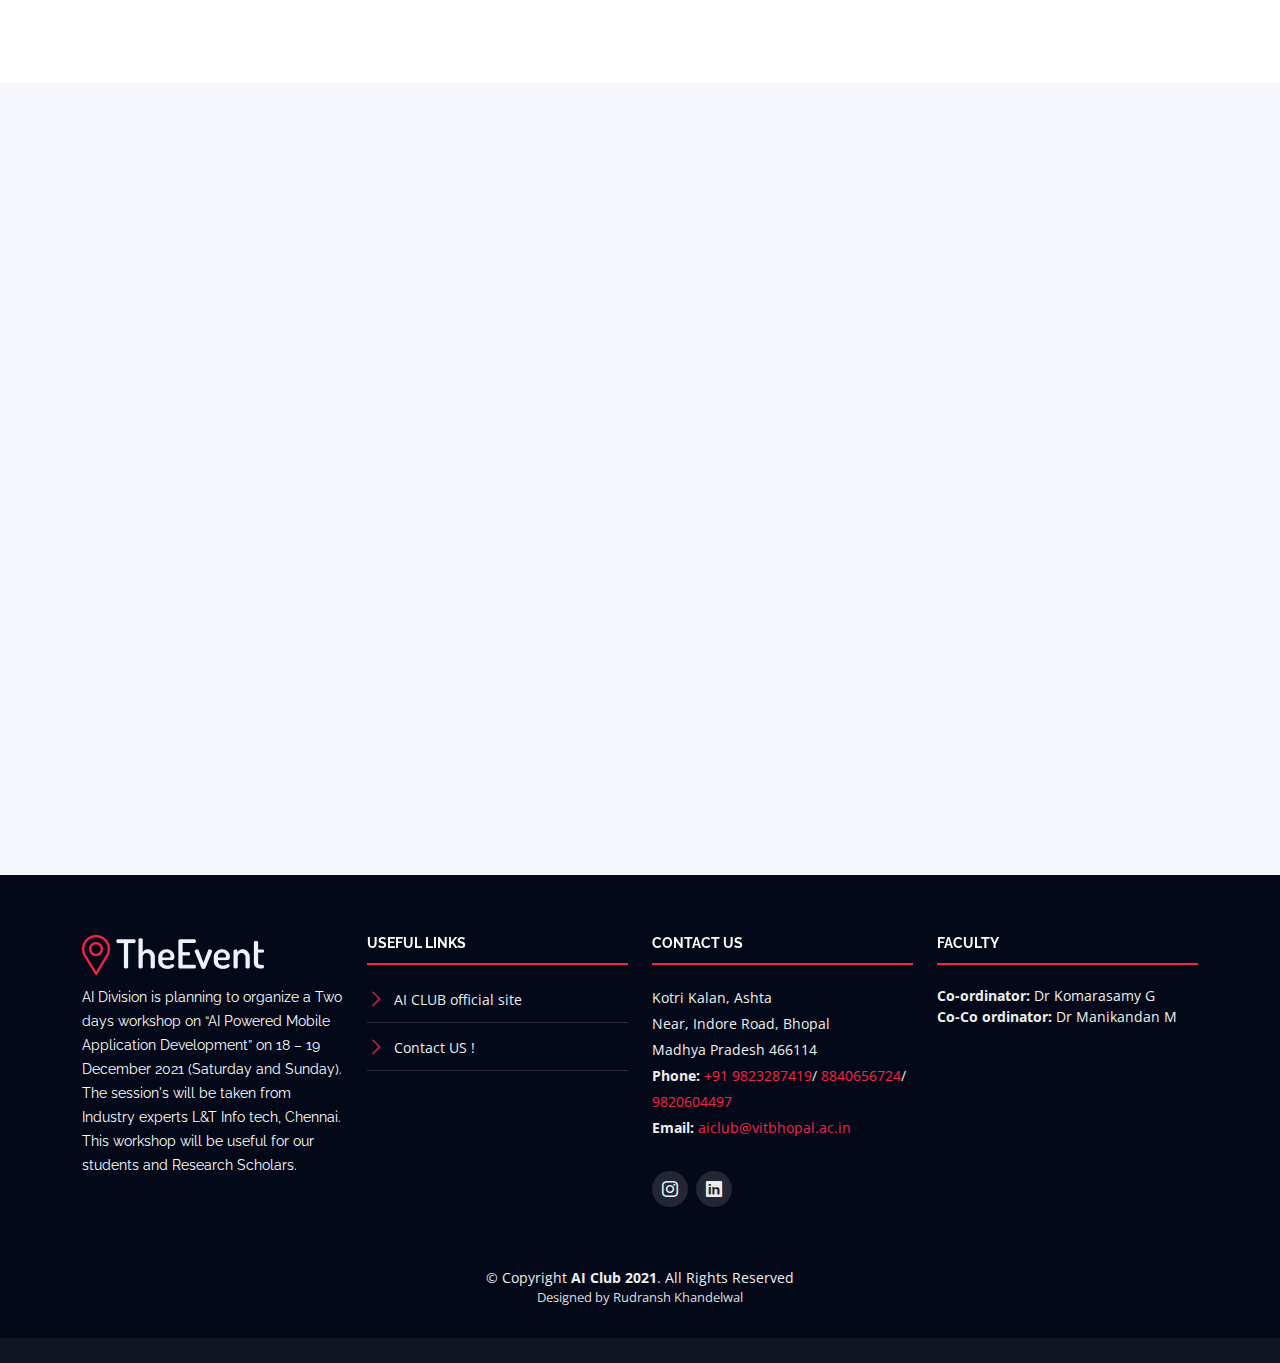
==== commit f65566e7: "Remove speaker name link" ====
--- a/MAD/index.html
+++ b/MAD/index.html
@@ -118,7 +118,7 @@
                   class="img-fluid"
                 />
                 <div class="details">
-                  <h3><a href="speaker-details.html">Mr. Yogesh Kumar</a></h3>
+                  <h3>Mr. Yogesh Kumar</h3>
                   <p>CEO, OneYes technologies</p>
                   <div class="social">
                     <a href=""><i class="bi bi-linkedin"></i></a>
@@ -134,7 +134,7 @@
                   class="img-fluid"
                 />
                 <div class="details">
-                  <h3><a href="speaker-details.html">Mr. Rajkumar K </a></h3>
+                  <h3>Mr. Rajkumar K </h3>
                   <p>Technical Lead at
                     CitiusTech Healthcare India Pvt Ltd, Chennai.</p>
                   <div class="social">
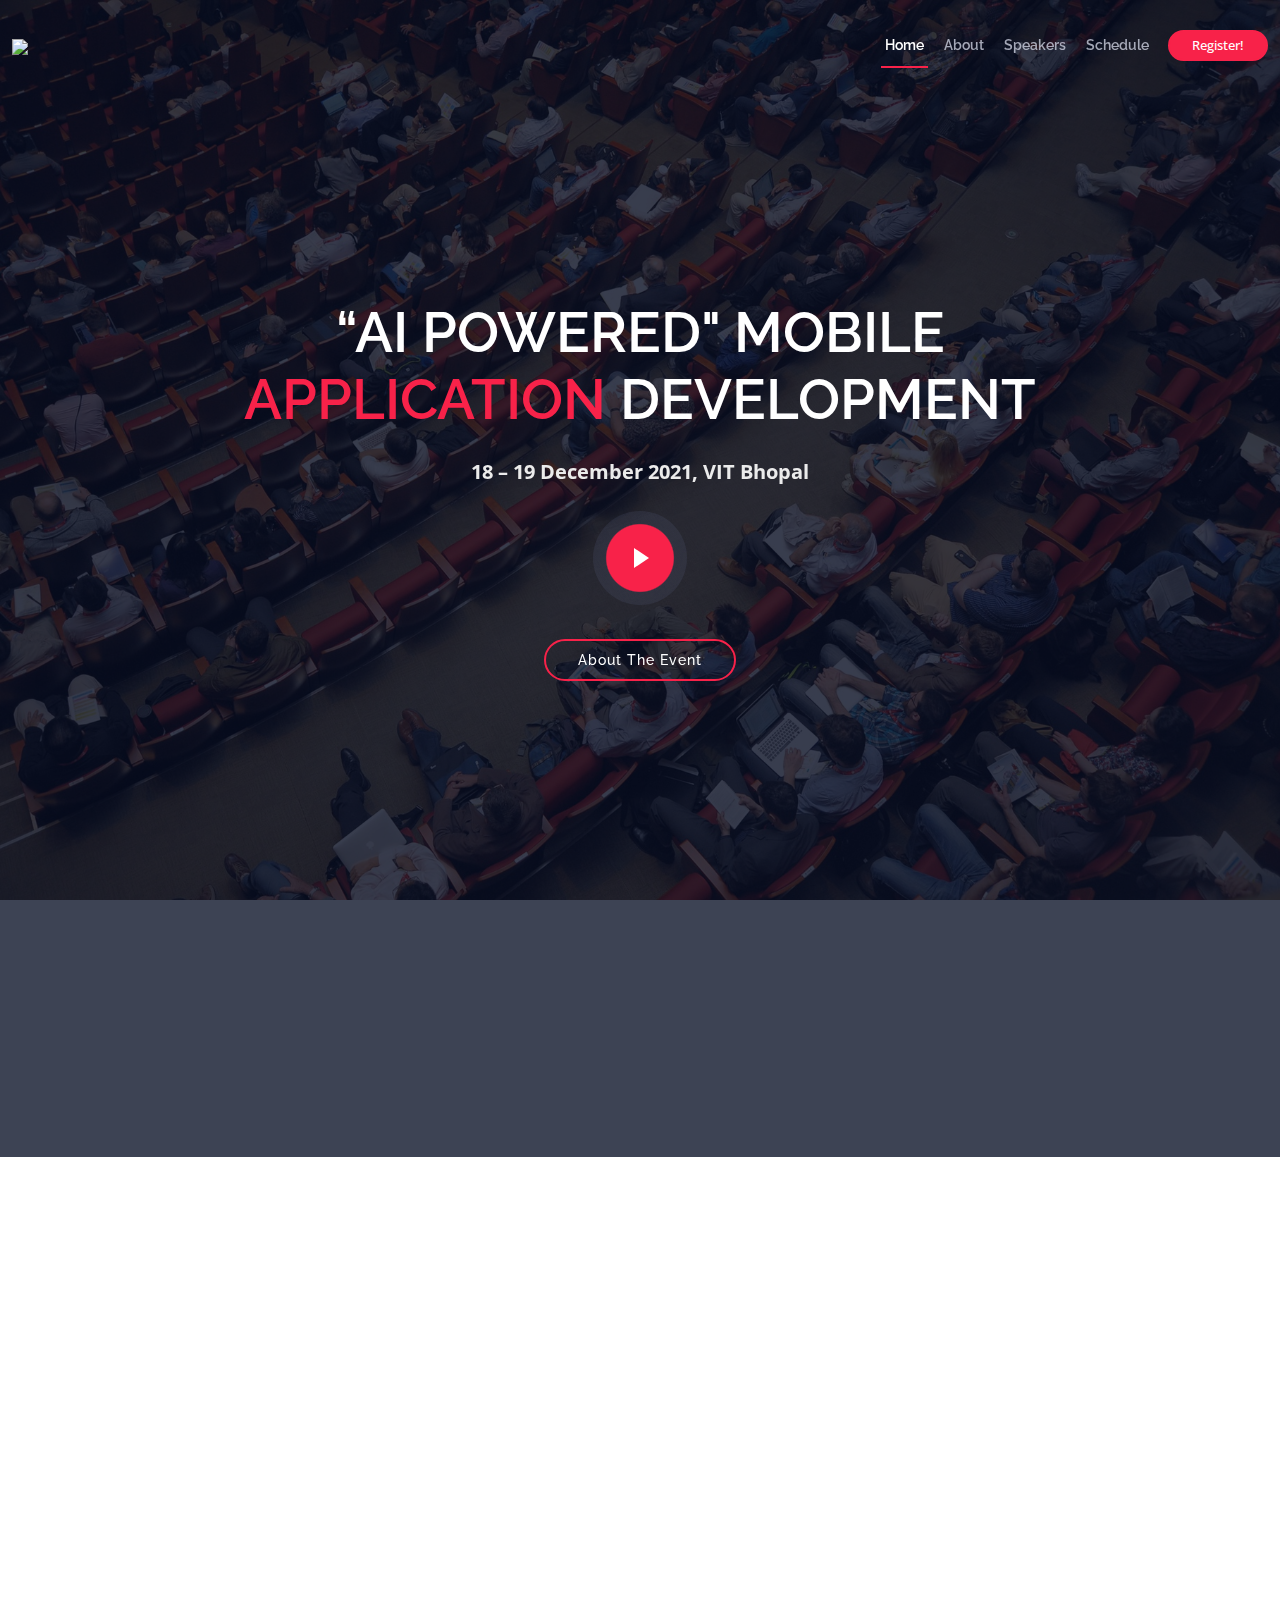
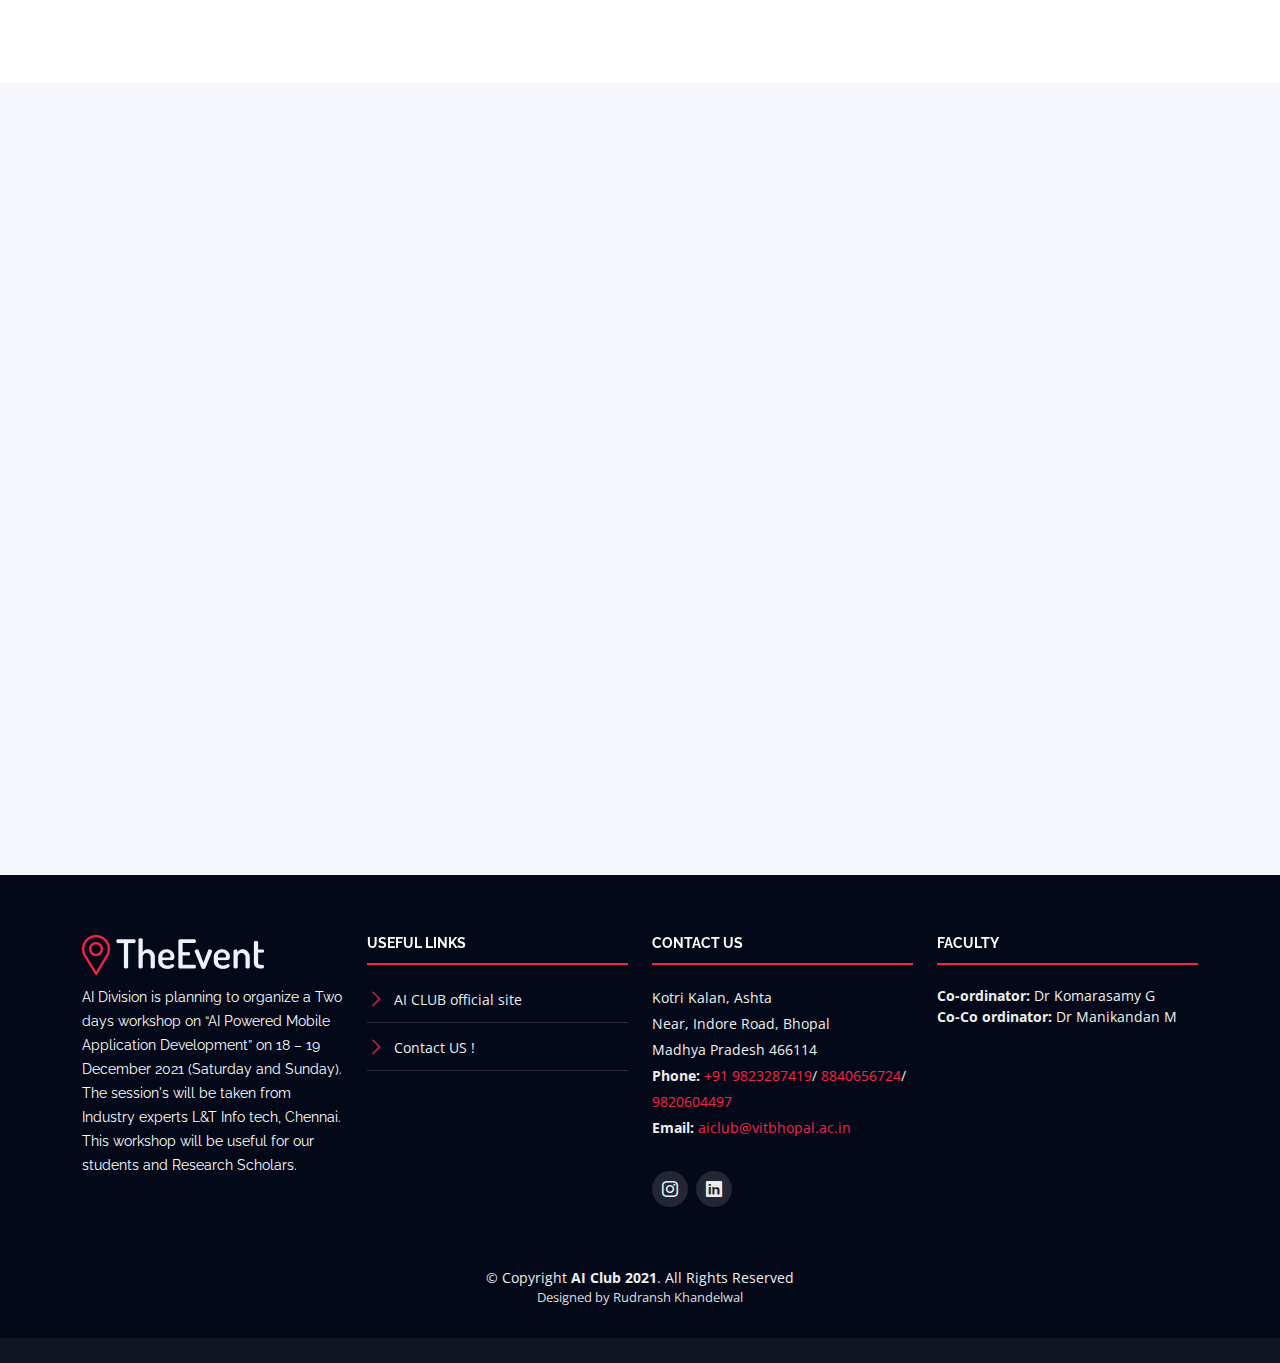
==== commit 1fc7a2eb: "add play button in hero" ====
--- a/MAD/index.html
+++ b/MAD/index.html
@@ -68,6 +68,10 @@
           “AI Powered" Mobile <br /><span>Application</span> Development
         </h1>
         <p class="mb-4 pb-0">18 – 19 December 2021, VIT Bhopal</p>
+        <a
+          href="https://youtu.be/nnN8QeZ8cvs"
+          class="glightbox play-btn mb-4"
+        ></a>
         <a href="#about" class="about-btn scrollto">About The Event</a>
       </div>
     </section>
@@ -119,9 +123,9 @@
                 />
                 <div class="details">
                   <h3>Mr. Yogesh Kumar</h3>
-                  <p>CEO, OneYes technologies</p>
+                  <p>CEO, OneYes technologies</p> 
                   <div class="social">
-                    <a href=""><i class="bi bi-linkedin"></i></a>
+
                   </div>
                 </div>
               </div>
@@ -138,7 +142,7 @@
                   <p>Technical Lead at
                     CitiusTech Healthcare India Pvt Ltd, Chennai.</p>
                   <div class="social">
-                    <a href=""><i class="bi bi-linkedin"></i></a>
+
                   </div>
                 </div>
               </div>
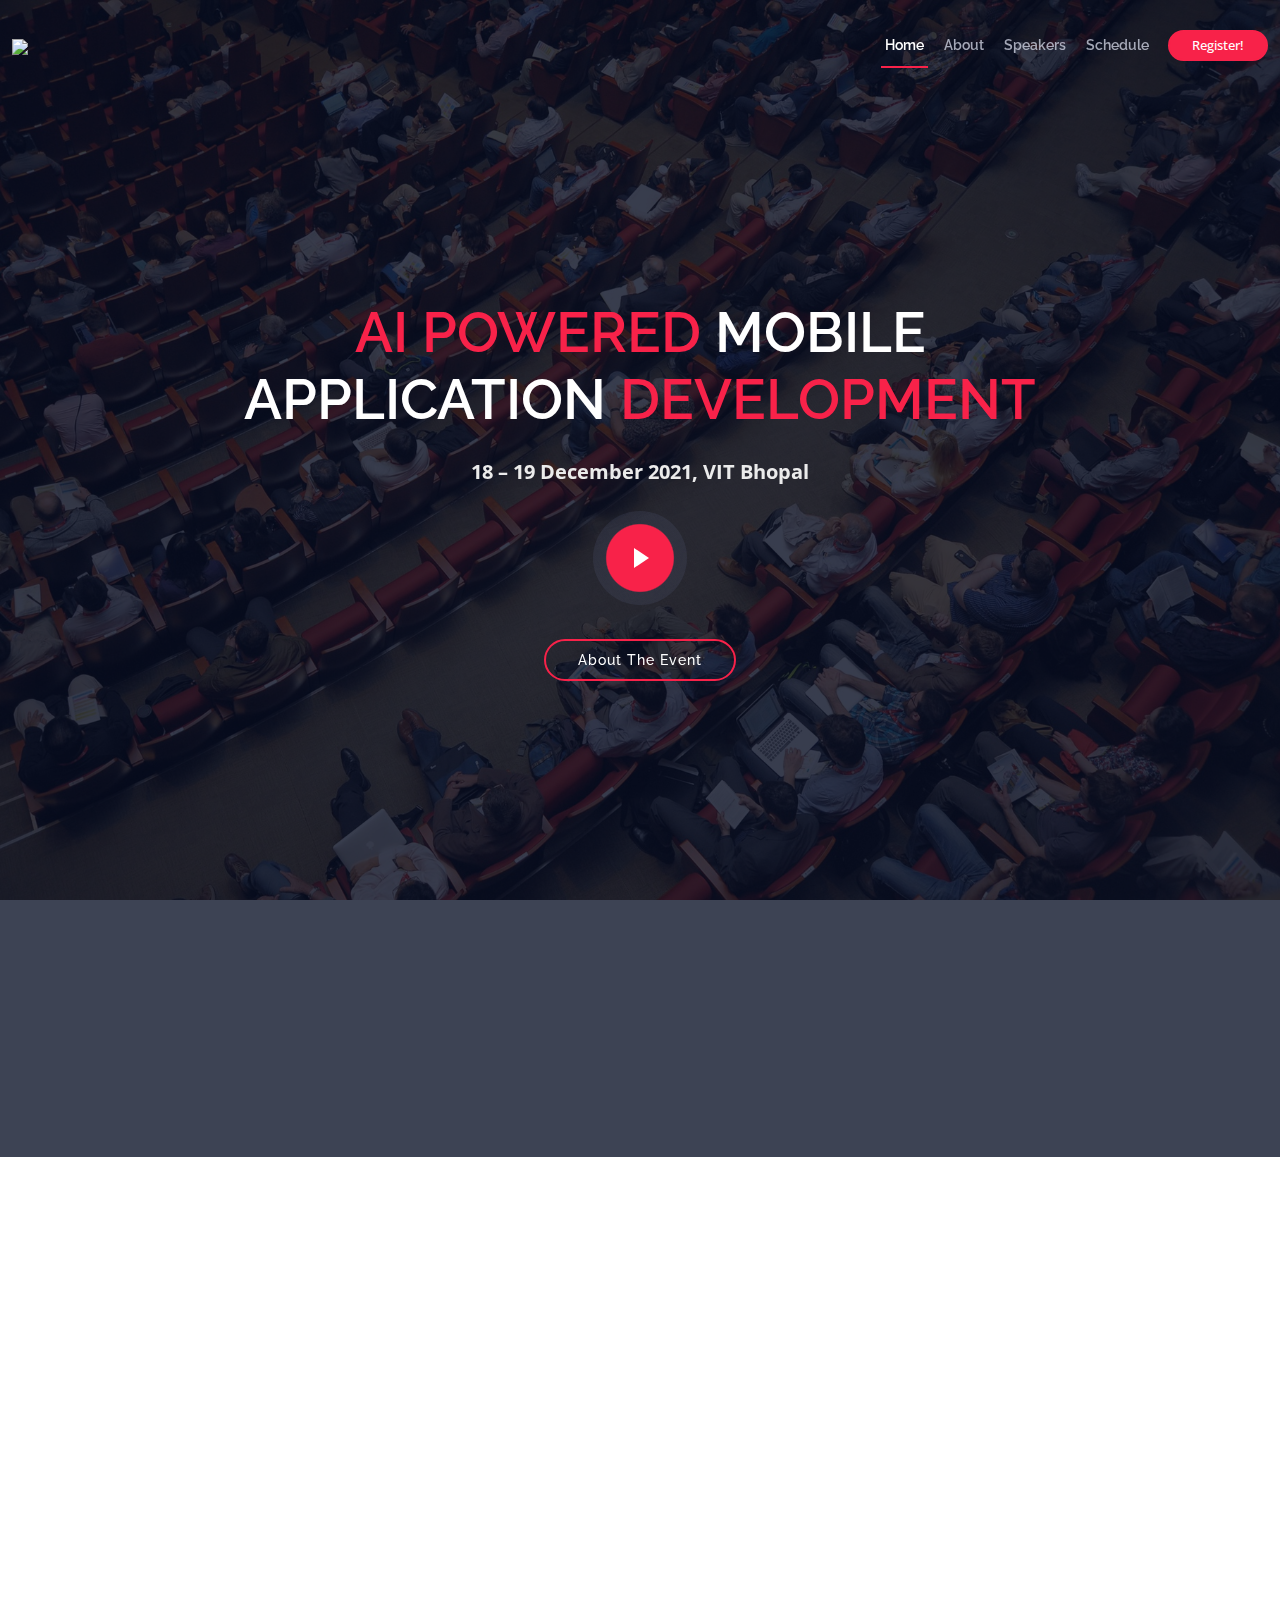
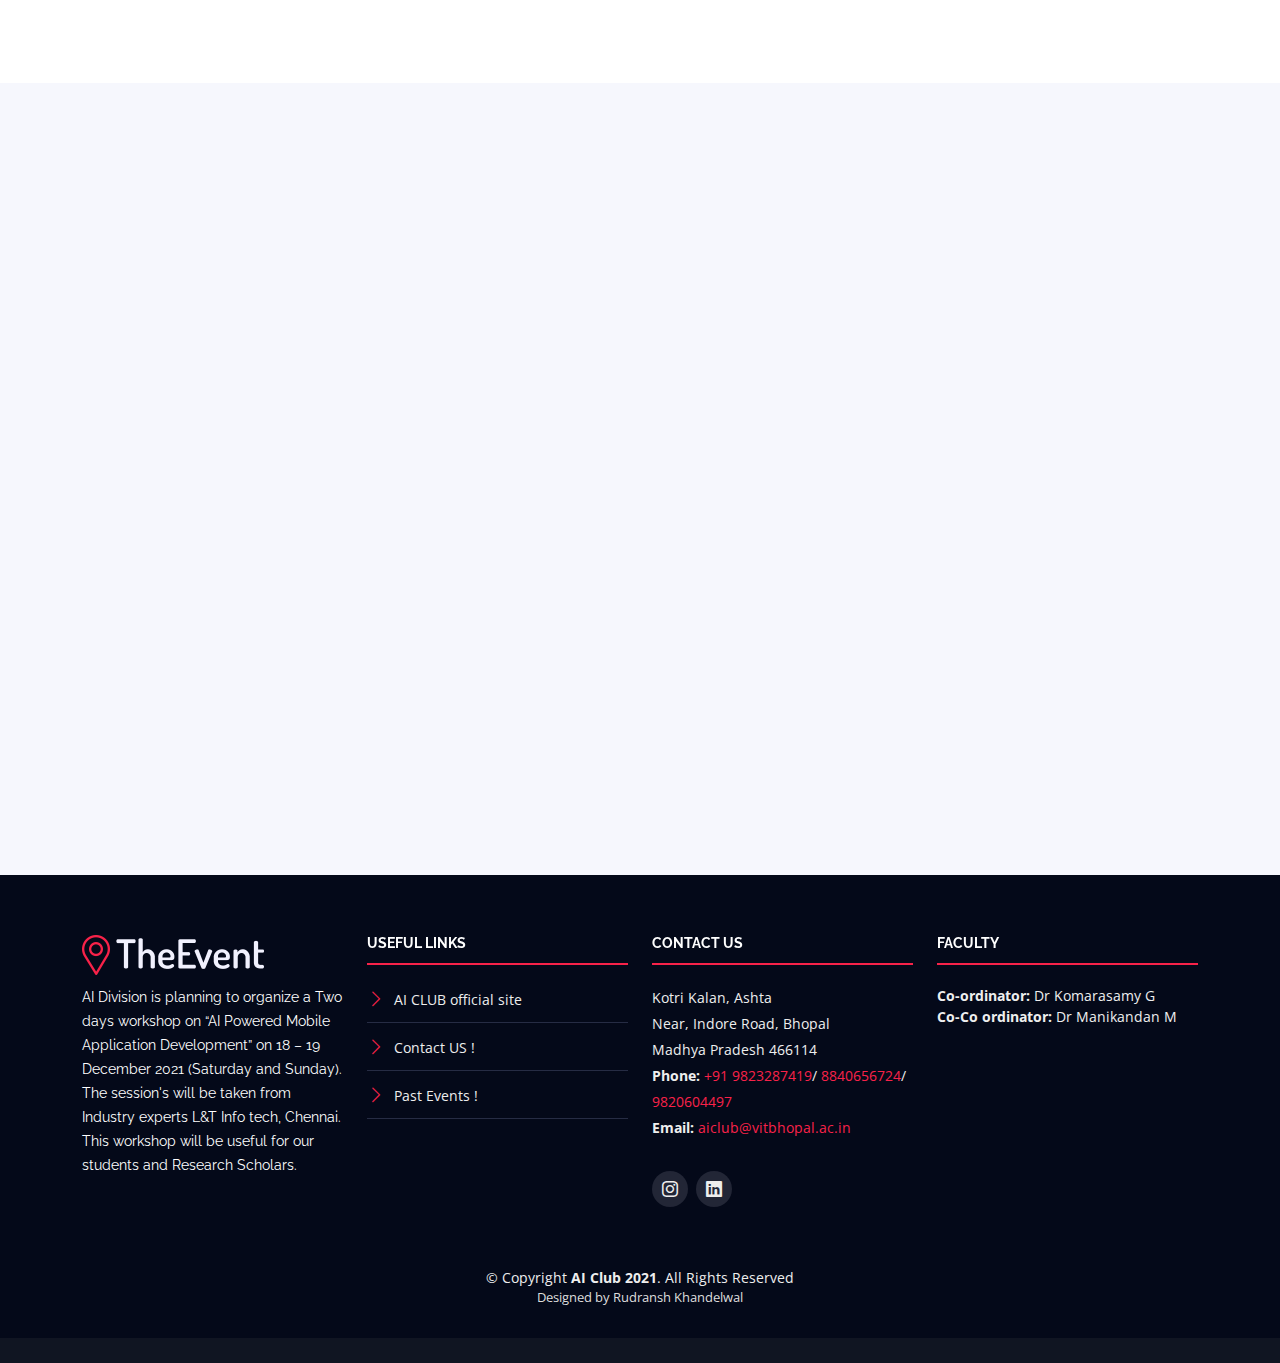
==== commit a2bf8115: "Update index.html" ====
--- a/MAD/index.html
+++ b/MAD/index.html
@@ -65,7 +65,7 @@
     <section id="hero">
       <div class="hero-container" data-aos="zoom-in" data-aos-delay="100">
         <h1 class="mb-4 pb-0">
-          “AI Powered" Mobile <br /><span>Application</span> Development
+          <span >AI Powered</span> Mobile <br /> Application <span>Development</span> 
         </h1>
         <p class="mb-4 pb-0">18 – 19 December 2021, VIT Bhopal</p>
         <a
@@ -83,8 +83,8 @@
         <div class="container" data-aos="fade-up">
           <div class="row">
             <div class="col-lg-6">
-              <h2>About The Event</h2>
-              <p>
+              <h2 class="text-center text-md-start" >About The Event</h2>
+              <p  class="text-center text-md-start">
                 AI Division is planning to organize a Two days workshop on “AI
                 Powered Mobile Application Development” on 18 – 19 December 2021
                 (Saturday and Sunday). The session's will be taken from Industry
@@ -93,12 +93,12 @@
               </p>
             </div>
             <div class="col-lg-3">
-              <h3>Where</h3>
-              <p>Online mode , VIT Bhopal</p>
+              <h3 class="text-center text-md-start">Where</h3>
+              <p  class="text-center text-md-start">Online mode , VIT Bhopal</p>
             </div>
             <div class="col-lg-3">
-              <h3>When</h3>
-              <p>Saturday & Sunday<br />18 – 19 December 2021</p>
+              <h3 class="text-center text-md-start" >When</h3>
+              <p class="text-center text-md-start" >Saturday & Sunday<br />18 – 19 December 2021</p>
             </div>
           </div>
         </div>
@@ -122,8 +122,9 @@
                   class="img-fluid"
                 />
                 <div class="details">
-                  <h3>Mr. Yogesh Kumar</h3>
-                  <p>CEO, OneYes technologies</p> 
+                  <h3>Mr. Yogesh Kumar G</h3>
+                  <p>Team Lead 
+                    L&T Info tech Pvt Ltd, Chennai</p> 
                   <div class="social">
 
                   </div>
@@ -204,7 +205,7 @@
                   <h4>Inauguration
                     Mobile app Overview</h4>
                   <p>
-                    Inaugrated by Mr Yougesh Kumar
+                    Inaugrated by Mr. Yogesh Kumar G
                   </p>
                 </div>
               </div>
@@ -326,10 +327,13 @@
               <h4>Useful Links</h4>
               <ul>
                 <li>
-                  <i class="bi bi-chevron-right"></i> <a href="#">AI CLUB official site</a>
+                  <i class="bi bi-chevron-right"></i> <a href="https://aiclub.aivit.tech/">AI CLUB official site</a>
                 </li>
                 <li>
                   <i class="bi bi-chevron-right"></i> <a href="https://aiclub.aivit.tech/contact.html">Contact US !</a>
+                </li>
+                <li>
+                  <i class="bi bi-chevron-right"></i> <a href="https://aiclub.aivit.tech/events.html">Past Events !</a>
                 </li>
               </ul>
             </div>
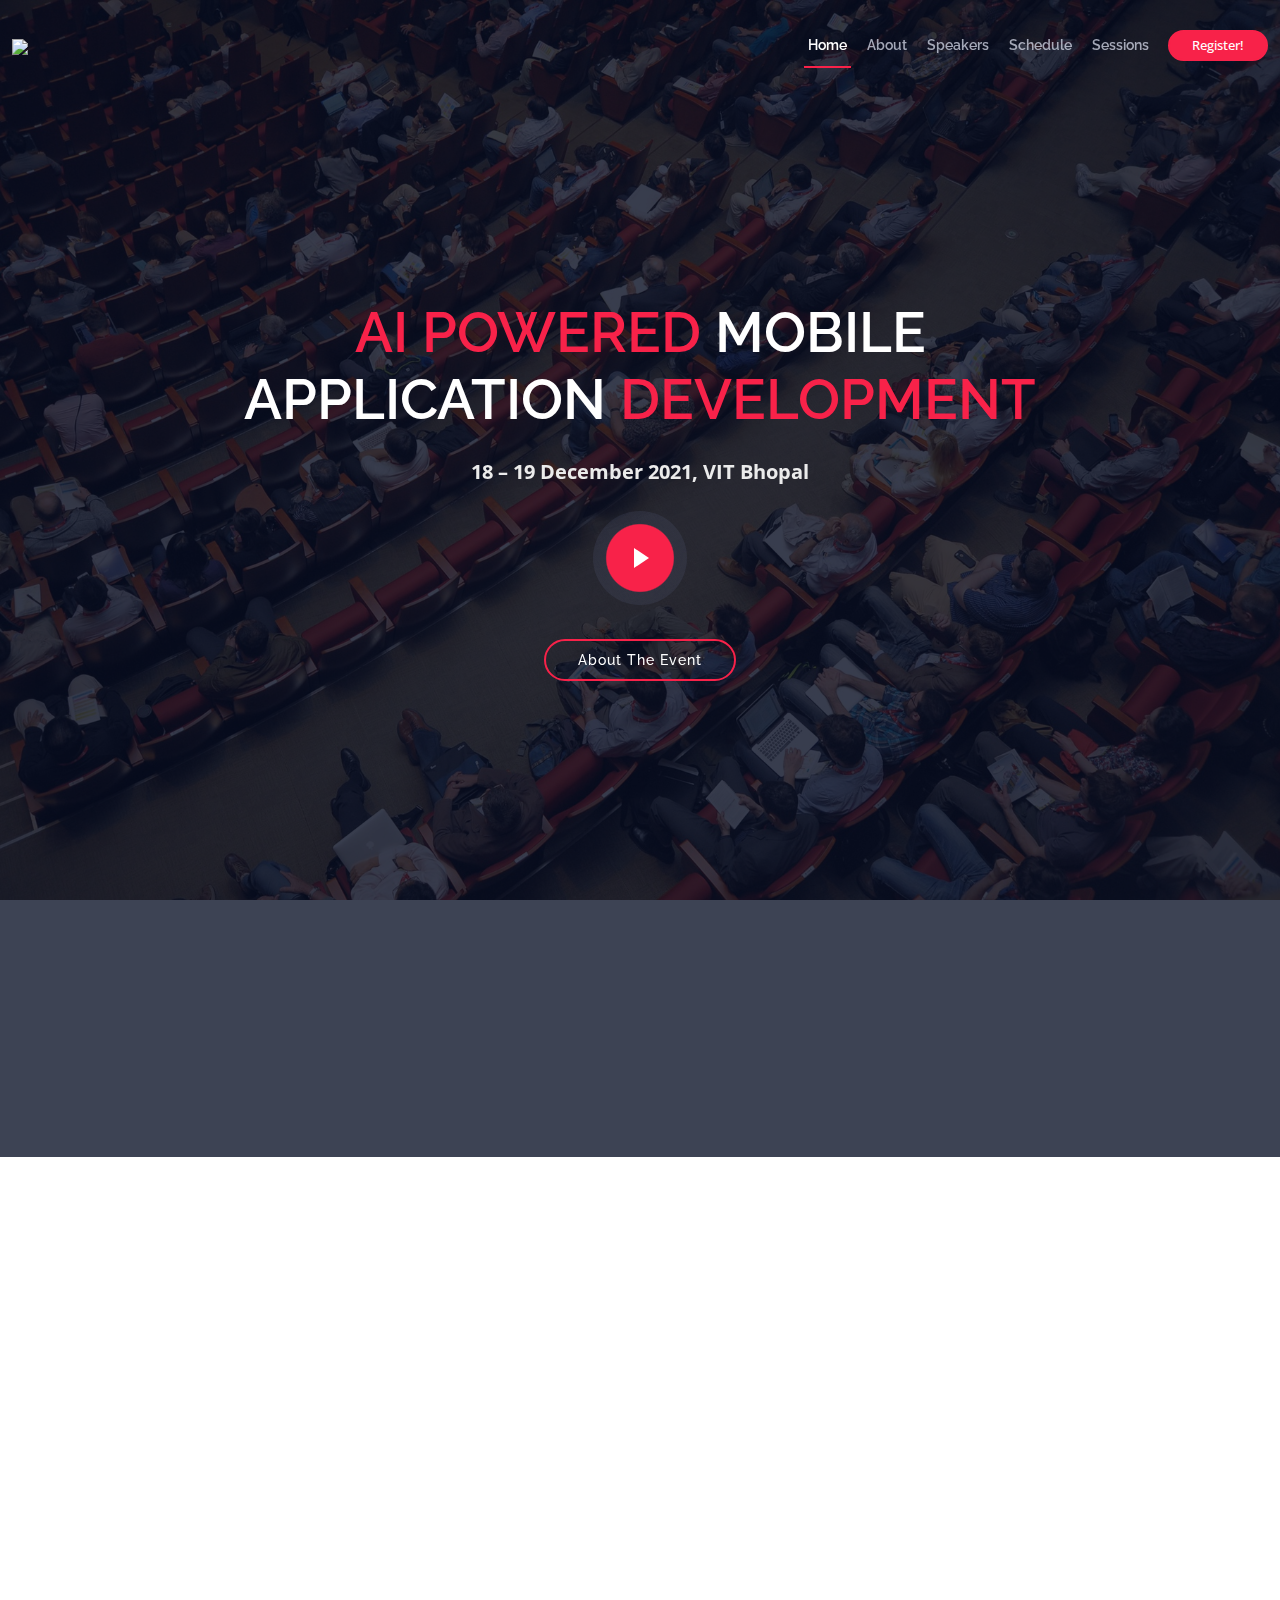
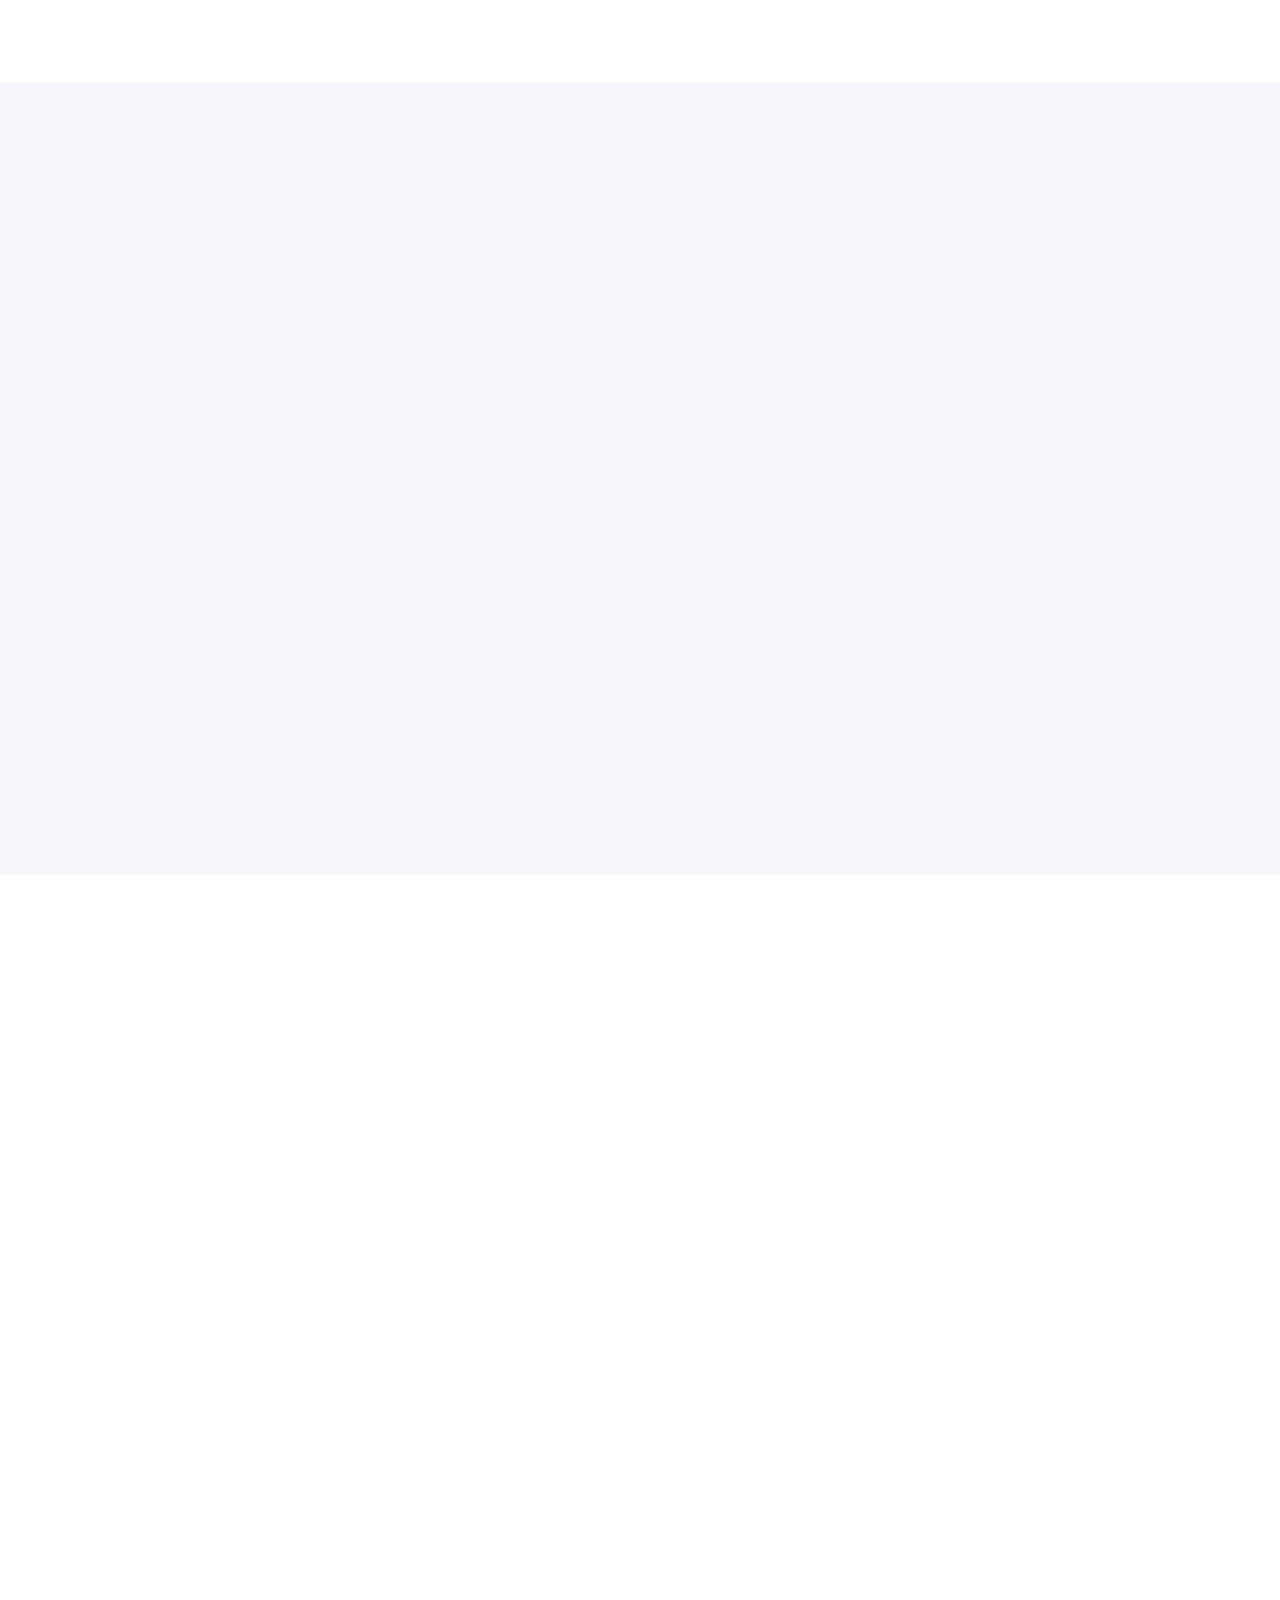
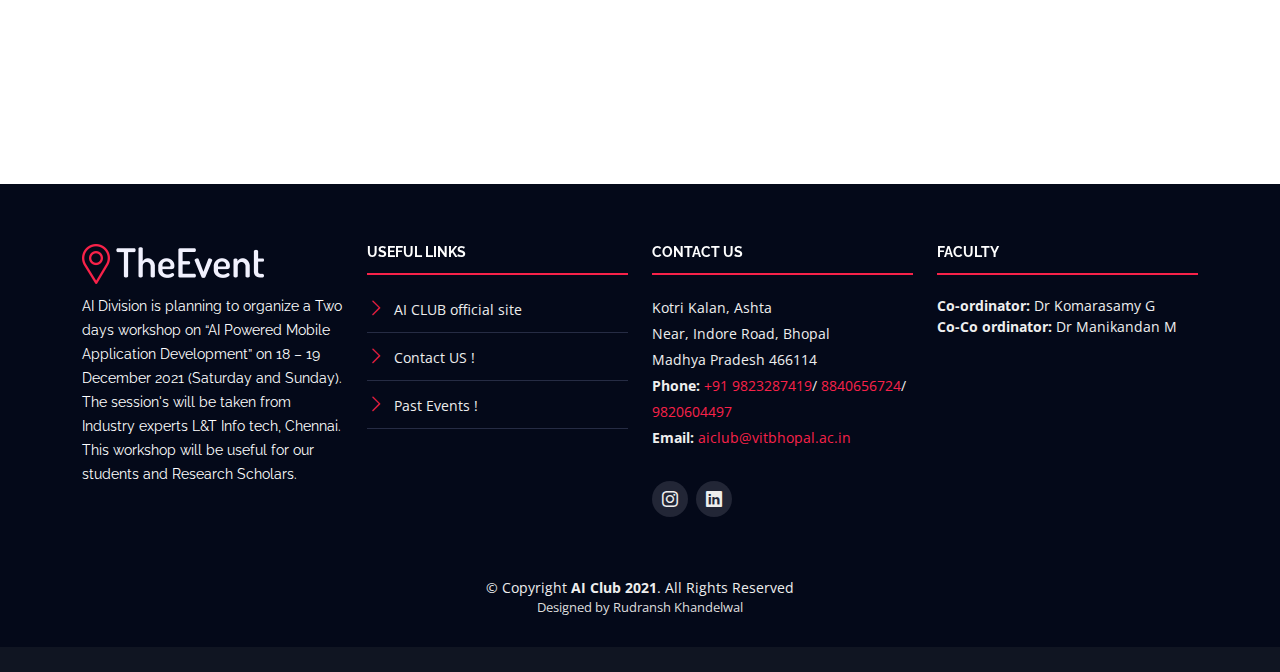
==== commit 729d9d08: "sessions" ====
--- a/MAD/index.html
+++ b/MAD/index.html
@@ -1,394 +1,331 @@
 <!DOCTYPE html>
 <html lang="en">
-  <head>
+
+<head>
     <meta charset="utf-8" />
     <meta content="width=device-width, initial-scale=1.0" name="viewport" />
-
     <title>AI Club | Mobile Devlopment</title>
     <meta content="" name="description" />
     <meta content="" name="keywords" />
-
     <!-- Favicons -->
     <link href="assets/img/favicon.png" rel="icon" />
-
     <!-- Google Fonts -->
-    <link
-      href="https://fonts.googleapis.com/css?family=Open+Sans:300,300i,400,400i,700,700i|Raleway:300,400,500,700,800"
-      rel="stylesheet"
-    />
-
+    <link href="https://fonts.googleapis.com/css?family=Open+Sans:300,300i,400,400i,700,700i|Raleway:300,400,500,700,800" rel="stylesheet" />
     <!-- Vendor CSS Files -->
     <link href="assets/vendor/aos/aos.css" rel="stylesheet" />
-    <link
-      href="assets/vendor/bootstrap/css/bootstrap.min.css"
-      rel="stylesheet"
-    />
-    <link
-      href="assets/vendor/bootstrap-icons/bootstrap-icons.css"
-      rel="stylesheet"
-    />
-    <link
-      href="assets/vendor/glightbox/css/glightbox.min.css"
-      rel="stylesheet"
-    />
+    <link href="assets/vendor/bootstrap/css/bootstrap.min.css" rel="stylesheet" />
+    <link href="assets/vendor/bootstrap-icons/bootstrap-icons.css" rel="stylesheet" />
+    <link href="assets/vendor/glightbox/css/glightbox.min.css" rel="stylesheet" />
     <link href="assets/vendor/swiper/swiper-bundle.min.css" rel="stylesheet" />
-
     <!--  CSS File -->
     <link href="assets/css/style.css" rel="stylesheet" />
-  </head>
+</head>
 
-  <body>
+<body>
     <header id="header" class="d-flex align-items-center">
-      <div class="container-fluid container-xxl d-flex align-items-center">
-        <div id="logo" class="me-auto">
-          <a href="index.html" class="scrollto"
-            ><img  src="https://aiclub.aivit.tech/images/club-logo.png"
-          /></a>
+        <div class="container-fluid container-xxl d-flex align-items-center">
+            <div id="logo" class="me-auto">
+                <a href="index.html" class="scrollto"><img src="https://aiclub.aivit.tech/images/club-logo.png" /></a>
+            </div>
+            <nav id="navbar" class="navbar order-last order-lg-0">
+                <ul>
+                    <li><a class="nav-link scrollto active" href="#hero">Home</a></li>
+                    <li><a class="nav-link scrollto" href="#about">About</a></li>
+                    <li><a class="nav-link scrollto" href="#speakers">Speakers</a></li>
+                    <li><a class="nav-link scrollto" href="#schedule">Schedule</a></li>
+                    <li><a class="nav-link scrollto" href="#sessions">Sessions</a></li>
+                </ul>
+                <i class="bi bi-list mobile-nav-toggle"></i>
+            </nav>
+            <!-- .navbar -->
+            <a class="buy-tickets scrollto" href="https://forms.gle/UjEr6fCBaaNwmKae9">Register!</a>
         </div>
-
-        <nav id="navbar" class="navbar order-last order-lg-0">
-          <ul>
-            <li><a class="nav-link scrollto active" href="#hero">Home</a></li>
-            <li><a class="nav-link scrollto" href="#about">About</a></li>
-            <li><a class="nav-link scrollto" href="#speakers">Speakers</a></li>
-            <li><a class="nav-link scrollto" href="#schedule">Schedule</a></li>
-          </ul>
-          <i class="bi bi-list mobile-nav-toggle"></i>
-        </nav>
-        <!-- .navbar -->
-        <a class="buy-tickets scrollto" href="https://forms.gle/UjEr6fCBaaNwmKae9">Register!</a>
-      </div>
     </header>
     <!-- End Header -->
-
     <!-- ======= Hero Section ======= -->
     <section id="hero">
-      <div class="hero-container" data-aos="zoom-in" data-aos-delay="100">
-        <h1 class="mb-4 pb-0">
-          <span >AI Powered</span> Mobile <br /> Application <span>Development</span> 
-        </h1>
-        <p class="mb-4 pb-0">18 – 19 December 2021, VIT Bhopal</p>
-        <a
-          href="https://youtu.be/nnN8QeZ8cvs"
-          class="glightbox play-btn mb-4"
-        ></a>
-        <a href="#about" class="about-btn scrollto">About The Event</a>
-      </div>
+        <div class="hero-container" data-aos="zoom-in" data-aos-delay="100">
+            <h1 class="mb-4 pb-0">
+                <span>AI Powered</span> Mobile <br /> Application <span>Development</span>
+            </h1>
+            <p class="mb-4 pb-0">18 – 19 December 2021, VIT Bhopal</p>
+            <a href="https://youtu.be/nnN8QeZ8cvs" class="glightbox play-btn mb-4"></a>
+            <a href="#about" class="about-btn scrollto">About The Event</a>
+        </div>
     </section>
     <!-- End Hero Section -->
-
     <main id="main">
-      <!-- ======= About Section ======= -->
-      <section id="about">
-        <div class="container" data-aos="fade-up">
-          <div class="row">
-            <div class="col-lg-6">
-              <h2 class="text-center text-md-start" >About The Event</h2>
-              <p  class="text-center text-md-start">
-                AI Division is planning to organize a Two days workshop on “AI
-                Powered Mobile Application Development” on 18 – 19 December 2021
-                (Saturday and Sunday). The session's will be taken from Industry
-                experts L&T Info tech, Chennai. This workshop will be useful for
-                our students and Research Scholars.
-              </p>
+        <!-- ======= About Section ======= -->
+        <section id="about">
+            <div class="container" data-aos="fade-up">
+                <div class="row">
+                    <div class="col-lg-6">
+                        <h2 class="text-center text-md-start">About The Event</h2>
+                        <p class="text-center text-md-start"> AI Division is planning to organize a Two days workshop on “AI Powered Mobile Application Development” on 18 – 19 December 2021 (Saturday and Sunday). The session's will be taken from Industry experts L&T Info tech, Chennai. This
+                            workshop will be useful for our students and Research Scholars. </p>
+                    </div>
+                    <div class="col-lg-3">
+                        <h3 class="text-center text-md-start">Where</h3>
+                        <p class="text-center text-md-start">Online mode , VIT Bhopal</p>
+                    </div>
+                    <div class="col-lg-3">
+                        <h3 class="text-center text-md-start">When</h3>
+                        <p class="text-center text-md-start">Saturday & Sunday<br />18 – 19 December 2021</p>
+                    </div>
+                </div>
             </div>
-            <div class="col-lg-3">
-              <h3 class="text-center text-md-start">Where</h3>
-              <p  class="text-center text-md-start">Online mode , VIT Bhopal</p>
-            </div>
-            <div class="col-lg-3">
-              <h3 class="text-center text-md-start" >When</h3>
-              <p class="text-center text-md-start" >Saturday & Sunday<br />18 – 19 December 2021</p>
-            </div>
-          </div>
-        </div>
-      </section>
-      <!-- End About Section -->
-
-      <!-- ======= Speakers Section ======= -->
-      <section id="speakers">
-        <div class="container" data-aos="fade-up">
-          <div class="section-header">
-            <h2>Event Speakers</h2>
-            <p>Here are some of our Amazing  speakers</p>
-          </div>
-
-          <div class="row">
-            <div class="col-md-6">
-              <div class="speaker" data-aos="fade-up" >
-                <img
-                  src="assets/img/speakers/1.png"
-                  alt="Speaker 1"
-                  class="img-fluid"
-                />
-                <div class="details">
-                  <h3>Mr. Yogesh Kumar G</h3>
-                  <p>Team Lead 
-                    L&T Info tech Pvt Ltd, Chennai</p> 
-                  <div class="social">
-
-                  </div>
-                </div>
-              </div>
-            </div>
-            <div class="col-lg-4 col-md-6">
-              <div class="speaker" data-aos="fade-up" data-aos-delay="300">
-                <img
-                  src="assets/img/speakers/2.png"
-                  alt="Speaker 2"
-                  class="img-fluid"
-                />
-                <div class="details">
-                  <h3>Mr. Rajkumar K </h3>
-                  <p>Technical Lead at
-                    CitiusTech Healthcare India Pvt Ltd, Chennai.</p>
-                  <div class="social">
-
-                  </div>
-                </div>
-              </div>
-            </div>
-
-            </div>
-  
-      </section>
-      <!-- End Speakers Section -->
-
-      <!-- ======= Schedule Section ======= -->
-      <section id="schedule" class="section-with-bg">
-        <div class="container" data-aos="fade-up">
-          <div class="section-header">
-            <h2>Event Schedule</h2>
-            <p>Here is our event schedule</p>
-          </div>
-
-          <ul
-            class="nav nav-tabs"
-            role="tablist"
-            data-aos="fade-up"
-            data-aos-delay="100"
-          >
-            <li class="nav-item">
-              <a
-                class="nav-link active"
-                href="#day-1"
-                role="tab"
-                data-bs-toggle="tab"
-                >Day 1</a
-              >
-            </li>
-            <li class="nav-item">
-              <a class="nav-link" href="#day-2" role="tab" data-bs-toggle="tab"
-                >Day 2</a
-              >
-            </li>
-          </ul>
-
-          <h3 class="sub-heading">
-            "The key is not to prioritize what's on your schedule, but to schedule your priorities"
-          </h3>
-
-          <div
-            class="tab-content row justify-content-center"
-            data-aos="fade-up"
-            data-aos-delay="50"
-          >
-            <!-- Schdule Day 1 -->
-            <div
-              role="tabpanel"
-              class="col-lg-9 tab-pane fade show active"
-              id="day-1"
-            >
-              <div class="row schedule-item">
-                <div class="col-md-3"><time>09:30 AM - 10:30 AM</time></div>
-                <div class="col-md-9">
-                  <h4>Inauguration
-                    Mobile app Overview</h4>
-                  <p>
-                    Inaugrated by Mr. Yogesh Kumar G
-                  </p>
-                </div>
-              </div>
-
-              <div class="row schedule-item">
-                <div class="col-md-3"><time>10.30 AM – 11.30 AM</time></div>
-                <div class="col-md-9">
-                  <h4>Introduction to Mobile app development</h4>
-                  <p>Insight by Mr. Rajkumar K</p>
-                </div>
-              </div>
-
-              <div class="row schedule-item">
-                <div class="col-md-3"><time>11.30 AM – 12.30 PM</time></div>
-                <div class="col-md-9">
-                  <h4>
-                    Introduction to Hybrid mobile app development & Ionic
-                  </h4>
-                  <p>
-                    Analysis by Mr. Rajkumar K
-                  </p>
-                </div>
-              </div>
-
-              <div class="row schedule-item">
-                <div class="col-md-3"><time>12:30 PM - 02 PM</time></div>
-                <div class="col-md-9">
-                  <h4>
-                    <span style="text-align: center;"> Lunch Break </span>
-                  </h4>
-                </div>
-              </div>
-
-              <div class="row schedule-item">
-                <div class="col-md-3"><time>02 PM – 3.30 PM</time></div>
-                <div class="col-md-9">
-                  <h4>
-                    Making mock application with Ionic
-                  </h4>
-                  <p>Assisted by Mr. Rajkumar K</p>
-                </div>
-              </div>  
-            </div>
-            <!-- End Schdule Day 1 -->
-
-            <!-- Schdule Day 2 -->
-            <div
-              role="tabpanel"
-              class="col-lg-9 tab-pane fade "
-              id="day-2"
-            >
-              <div class="row schedule-item">
-                <div class="col-md-3"><time>09:30 AM - 10:30 AM</time></div>
-                <div class="col-md-9">
-                  <h4>Including plugins and functionalities</h4>
-                  <p>
-                    By Mr. Rajkumar K
-                  </p>
-                </div>
-              </div>
-
-              <div class="row schedule-item">
-                <div class="col-md-3"><time>10.30 AM – 11.30 AM</time></div>
-                <div class="col-md-9">
-                  <h4>Introduction to machine learning and its types</h4>
-                  <p>Insight by Mr. Rajkumar K</p>
-                </div>
-              </div>
-
-              <div class="row schedule-item">
-                <div class="col-md-3"><time>11.30 AM – 12.30 PM</time></div>
-                <div class="col-md-9">
-                  <h4>
-                    Incorporating machine learning algorithm in mobile app
-                  </h4>
-                  <p>
-                    Analysis by Mr. Rajkumar K
-                  </p>
-                </div>
-              </div>
-
-              <div class="row schedule-item">
-                <div class="col-md-3"><time>12:30 PM - 02 PM</time></div>
-                <div class="col-md-9">
-                  <h4>
-                    <span style="text-align: center;"> Lunch Break </span>
-                  </h4>
-                </div>
-              </div>
-
-              <div class="row schedule-item">
-                <div class="col-md-3"><time>02 PM – 3.30 PM</time></div>
-                <div class="col-md-9">
-                  <h4>
-                    Finishing ML powered app and queries session /
-                    Valedictory
-                  </h4>
-                  <p>Assisted by Mr. Rajkumar K</p>
-                </div>
-            </div>  
-          </section>
-      <!-- End Schedule Section -->
+        </section>
+        <!-- End About Section -->
+        <!-- ======= Speakers Section ======= -->
+        <section id="speakers">
+            <div class="container" data-aos="fade-up">
+                <div class="section-header">
+                    <h2>Event Speakers</h2>
+                    <p>Here are some of our Amazing speakers</p>
+                </div>
+                <div class="row">
+                    <div class="col-md-6">
+                        <div class="speaker" data-aos="fade-up">
+                            <img src="assets/img/speakers/1.png" alt="Speaker 1" class="img-fluid" />
+                            <div class="details">
+                                <h3>Mr. Yogesh Kumar G</h3>
+                                <p>Team Lead L&T Info tech Pvt Ltd, Chennai</p>
+                                <div class="social">
+                                </div>
+                            </div>
+                        </div>
+                    </div>
+                    <div class="col-lg-4 col-md-6">
+                        <div class="speaker" data-aos="fade-up" data-aos-delay="300">
+                            <img src="assets/img/speakers/2.png" alt="Speaker 2" class="img-fluid" />
+                            <div class="details">
+                                <h3>Mr. Rajkumar K </h3>
+                                <p>Technical Lead at CitiusTech Healthcare India Pvt Ltd, Chennai.</p>
+                                <div class="social">
+                                </div>
+                            </div>
+                        </div>
+                    </div>
+                </div>
+        </section>
+        <!-- End Speakers Section -->
+        <!-- ======= Schedule Section ======= -->
+        <section id="schedule" class="section-with-bg">
+            <div class="container" data-aos="fade-up">
+                <div class="section-header">
+                    <h2>Event Schedule</h2>
+                    <p>Here is our event schedule</p>
+                </div>
+                <ul class="nav nav-tabs" role="tablist" data-aos="fade-up" data-aos-delay="100">
+                    <li class="nav-item">
+                        <a class="nav-link active" href="#day-1" role="tab" data-bs-toggle="tab">Day 1</a>
+                    </li>
+                    <li class="nav-item">
+                        <a class="nav-link" href="#day-2" role="tab" data-bs-toggle="tab">Day 2</a>
+                    </li>
+                </ul>
+                <h3 class="sub-heading"> "The key is not to prioritize what's on your schedule, but to schedule your priorities"
+                </h3>
+                <div class="tab-content row justify-content-center" data-aos="fade-up" data-aos-delay="50">
+                    <!-- Schdule Day 1 -->
+                    <div role="tabpanel" class="col-lg-9 tab-pane fade show active" id="day-1">
+                        <div class="row schedule-item">
+                            <div class="col-md-3"><time>09:30 AM - 10:30 AM</time></div>
+                            <div class="col-md-9">
+                                <h4>Inauguration Mobile app Overview</h4>
+                                <p> Inaugrated by Mr. Yogesh Kumar G </p>
+                            </div>
+                        </div>
+                        <div class="row schedule-item">
+                            <div class="col-md-3"><time>10.30 AM – 11.30 AM</time></div>
+                            <div class="col-md-9">
+                                <h4>Introduction to Mobile app development</h4>
+                                <p>Insight by Mr. Rajkumar K</p>
+                            </div>
+                        </div>
+                        <div class="row schedule-item">
+                            <div class="col-md-3"><time>11.30 AM – 12.30 PM</time></div>
+                            <div class="col-md-9">
+                                <h4> Introduction to Hybrid mobile app development & Ionic </h4>
+                                <p> Analysis by Mr. Rajkumar K </p>
+                            </div>
+                        </div>
+                        <div class="row schedule-item">
+                            <div class="col-md-3"><time>12:30 PM - 02 PM</time></div>
+                            <div class="col-md-9">
+                                <h4>
+                                    <span style="text-align: center;"> Lunch Break </span>
+                                </h4>
+                            </div>
+                        </div>
+                        <div class="row schedule-item">
+                            <div class="col-md-3"><time>02 PM – 3.30 PM</time></div>
+                            <div class="col-md-9">
+                                <h4> Making mock application with Ionic </h4>
+                                <p>Assisted by Mr. Rajkumar K</p>
+                            </div>
+                        </div>
+                    </div>
+                    <!-- End Schdule Day 1 -->
+                    <!-- Schdule Day 2 -->
+                    <div role="tabpanel" class="col-lg-9 tab-pane fade " id="day-2">
+                        <div class="row schedule-item">
+                            <div class="col-md-3"><time>09:30 AM - 10:30 AM</time></div>
+                            <div class="col-md-9">
+                                <h4>Including plugins and functionalities</h4>
+                                <p> By Mr. Rajkumar K </p>
+                            </div>
+                        </div>
+                        <div class="row schedule-item">
+                            <div class="col-md-3"><time>10.30 AM – 11.30 AM</time></div>
+                            <div class="col-md-9">
+                                <h4>Introduction to machine learning and its types</h4>
+                                <p>Insight by Mr. Rajkumar K</p>
+                            </div>
+                        </div>
+                        <div class="row schedule-item">
+                            <div class="col-md-3"><time>11.30 AM – 12.30 PM</time></div>
+                            <div class="col-md-9">
+                                <h4> Incorporating machine learning algorithm in mobile app </h4>
+                                <p> Analysis by Mr. Rajkumar K </p>
+                            </div>
+                        </div>
+                        <div class="row schedule-item">
+                            <div class="col-md-3"><time>12:30 PM - 02 PM</time></div>
+                            <div class="col-md-9">
+                                <h4>
+                                    <span style="text-align: center;"> Lunch Break </span>
+                                </h4>
+                            </div>
+                        </div>
+                        <div class="row schedule-item">
+                            <div class="col-md-3"><time>02 PM – 3.30 PM</time></div>
+                            <div class="col-md-9">
+                                <h4> Finishing ML powered app and queries session / Valedictory </h4>
+                                <p>Assisted by Mr. Rajkumar K</p>
+                            </div>
+                        </div>
+        </section>
+        <!-- End Schedule Section -->
+        <!-- ======= Sessions Section ======= -->
+        <section id="sessions">
+            <div class="container" data-aos="fade-up">
+                <div class="section-header">
+                    <h2>Event Sessions</h2>
+                    <p>Here are the sessions of the event</p>
+                </div>
+                <div class="row">
+                    <div class="col-md-6">
+                        <div class="speaker" data-aos="fade-up">
+                            <iframe width="560" height="315" src="https://www.youtube.com/embed/x2Te5sL0iqg" title="YouTube video player" frameborder="0" allow="accelerometer; autoplay; clipboard-write; encrypted-media; gyroscope; picture-in-picture" allowfullscreen></iframe>
+                            <div class="details">
+                                <h3>Day 1 - Session 1</h3>
+                                <!-- <p>Team Lead L&T Info tech Pvt Ltd, Chennai</p>
+                                <div class="social">
+                                </div> -->
+                            </div>
+                        </div>
+                    </div>
+                    <div class="col-lg-4 col-md-6">
+                        <div class="speaker" data-aos="fade-up" data-aos-delay="300">
+                            <iframe width="560" height="315" src="https://www.youtube.com/embed/vS31vOGZaPo" title="YouTube video player" frameborder="0" allow="accelerometer; autoplay; clipboard-write; encrypted-media; gyroscope; picture-in-picture" allowfullscreen></iframe>
+                            <div class="details">
+                                <h3>Day 1 - Session 2</h3>
+                                <!-- <p>Technical Lead at CitiusTech Healthcare India Pvt Ltd, Chennai.</p>
+                                <div class="social">
+                                </div> -->
+                            </div>
+                        </div>
+                    </div>
+                </div>
+                <div class="row">
+                    <div class="col-md-6">
+                        <div class="speaker" data-aos="fade-up">
+                            <iframe width="560" height="315" src="https://www.youtube.com/embed/_J63kTyIWp4" title="YouTube video player" frameborder="0" allow="accelerometer; autoplay; clipboard-write; encrypted-media; gyroscope; picture-in-picture" allowfullscreen></iframe>
+                            <div class="details">
+                                <h3>Day 2 - Session 1</h3>
+                                <!-- <p>Team Lead L&T Info tech Pvt Ltd, Chennai</p>
+                                <div class="social">
+                                </div> -->
+                            </div>
+                        </div>
+                    </div>
+                    <div class="col-lg-4 col-md-6">
+                        <div class="speaker" data-aos="fade-up" data-aos-delay="300">
+                            <iframe width="560" height="315" src="https://www.youtube.com/embed/5qYyMX3PjkQ" title="YouTube video player" frameborder="0" allow="accelerometer; autoplay; clipboard-write; encrypted-media; gyroscope; picture-in-picture" allowfullscreen></iframe>
+                            <div class="details">
+                                <h3>Day 2 - Session 2</h3>
+                                <!-- <p>Technical Lead at CitiusTech Healthcare India Pvt Ltd, Chennai.</p>
+                                <div class="social">
+                                </div> -->
+                            </div>
+                        </div>
+                    </div>
+                </div>
+        </section>
+        <!-- End Sessions Section -->
     </main>
     <!-- End #main -->
-
     <!-- ======= Footer ======= -->
     <footer id="footer">
-      <div class="footer-top">
-        <div class="container">
-          <div class="row">
-            <div class="col-lg-3 col-md-6 footer-info">
-              <img src="assets/img/footer.png" alt="TheEvenet" />
-              <p>
-                AI Division is planning to organize a Two days workshop on “AI Powered Mobile Application Development” on 18 – 19 December 2021 (Saturday and Sunday). The session's will be taken from Industry experts L&T Info tech, Chennai. This workshop will be useful for our students and Research Scholars.
-              </p>
+        <div class="footer-top">
+            <div class="container">
+                <div class="row">
+                    <div class="col-lg-3 col-md-6 footer-info">
+                        <img src="assets/img/footer.png" alt="TheEvenet" />
+                        <p> AI Division is planning to organize a Two days workshop on “AI Powered Mobile Application Development” on 18 – 19 December 2021 (Saturday and Sunday). The session's will be taken from Industry experts L&T Info tech, Chennai. This
+                            workshop will be useful for our students and Research Scholars. </p>
+                    </div>
+                    <div class="col-lg-3 col-md-6 footer-links">
+                        <h4>Useful Links</h4>
+                        <ul>
+                            <li>
+                                <i class="bi bi-chevron-right"></i> <a href="https://aiclub.aivit.tech/">AI CLUB official site</a>
+                            </li>
+                            <li>
+                                <i class="bi bi-chevron-right"></i> <a href="https://aiclub.aivit.tech/contact.html">Contact US !</a>
+                            </li>
+                            <li>
+                                <i class="bi bi-chevron-right"></i> <a href="https://aiclub.aivit.tech/events.html">Past Events !</a>
+                            </li>
+                        </ul>
+                    </div>
+                    <div class=" col-lg-3 col-md-6 footer-contact ">
+                        <h4>Contact Us</h4>
+                        <p> Kotri Kalan, Ashta <br /> Near, Indore Road, Bhopal<br /> Madhya Pradesh 466114 <br />
+                            <strong>Phone:</strong><a href="tel:+919823287419"> +91 9823287419</a>/ <a href="tel:+918840656724">8840656724</a>/ <a href="tel:+919820604497">9820604497</a><br />
+                            <strong>Email:</strong> <a href="mailto:aiclub@vitbhopal.ac.in">aiclub@vitbhopal.ac.in</a><br />
+                        </p>
+                        <div class="social-links">
+                            <a href="https://www.instagram.com/aiclub.vitb/?hl=en" class="google-plus"><i
+                  class="bi bi-instagram"></i></a>
+                            <a href="https://www.linkedin.com/company/aiclub-vitb/" class="linkedin"><i
+                  class="bi bi-linkedin"></i></a>
+                        </div>
+                    </div>
+                    <div class=" col-lg-3 col-md-6  ">
+                        <h4>Faculty</h4>
+                        <p>
+                            <strong>Co-ordinator:</strong> Dr Komarasamy G <br />
+                            <strong>Co-Co ordinator: </strong> Dr Manikandan M<br />
+                        </p>
+                    </div>
+                </div>
             </div>
-
-            <div class="col-lg-3 col-md-6 footer-links">
-              <h4>Useful Links</h4>
-              <ul>
-                <li>
-                  <i class="bi bi-chevron-right"></i> <a href="https://aiclub.aivit.tech/">AI CLUB official site</a>
-                </li>
-                <li>
-                  <i class="bi bi-chevron-right"></i> <a href="https://aiclub.aivit.tech/contact.html">Contact US !</a>
-                </li>
-                <li>
-                  <i class="bi bi-chevron-right"></i> <a href="https://aiclub.aivit.tech/events.html">Past Events !</a>
-                </li>
-              </ul>
+            <div class="container">
+                <div class="copyright"> &copy; Copyright <strong>AI Club 2021</strong>. All Rights Reserved </div>
+                <div class="credits"> Designed by Rudransh Khandelwal </div>
             </div>
-
-
-            <div class=" col-lg-3 col-md-6 footer-contact ">
-              <h4>Contact Us</h4>
-              <p>
-                Kotri Kalan, Ashta <br />
-                Near, Indore Road, Bhopal<br />
-                Madhya Pradesh 466114 <br />
-                <strong>Phone:</strong><a href="tel:+919823287419"> +91 9823287419</a>/ <a href="tel:+918840656724">8840656724</a>/  <a href="tel:+919820604497">9820604497</a><br />
-                <strong>Email:</strong> <a href="mailto:aiclub@vitbhopal.ac.in">aiclub@vitbhopal.ac.in</a><br />
-              </p>
-
-              <div class="social-links">
-                <a href="https://www.instagram.com/aiclub.vitb/?hl=en" class="google-plus"
-                  ><i class="bi bi-instagram"></i
-                ></a>
-                <a href="https://www.linkedin.com/company/aiclub-vitb/" class="linkedin"><i class="bi bi-linkedin"></i></a>
-              </div>
-            </div>
-            <div class=" col-lg-3 col-md-6  ">
-              <h4>Faculty</h4>
-              <p>
-                <strong>Co-ordinator:</strong> Dr Komarasamy G <br />
-                <strong>Co-Co ordinator: </strong> Dr Manikandan M<br />
-                
-              </p>
-          </div>
-        </div>
-      </div>
-
-      <div class="container">
-        <div class="copyright">
-          &copy; Copyright <strong>AI Club 2021</strong>. All Rights Reserved
-        </div>
-        <div class="credits">
-          Designed by Rudransh Khandelwal
-        </div>
-      </div>
     </footer>
     <!-- End  Footer -->
-
-    <a
-      href="#"
-      class="back-to-top d-flex align-items-center justify-content-center"
-      ><i class="bi bi-arrow-up-short"></i
-    ></a>
-
+    <a href="#" class="back-to-top d-flex align-items-center justify-content-center"><i
+      class="bi bi-arrow-up-short"></i></a>
     <!-- Vendor JS Files -->
     <script src="assets/vendor/aos/aos.js"></script>
     <script src="assets/vendor/bootstrap/js/bootstrap.bundle.min.js"></script>
     <script src="assets/vendor/glightbox/js/glightbox.min.js"></script>
     <script src="assets/vendor/swiper/swiper-bundle.min.js"></script>
     <script src="assets/js/main.js"></script>
-  </body>
-</html>
+</body>
+
+</html>